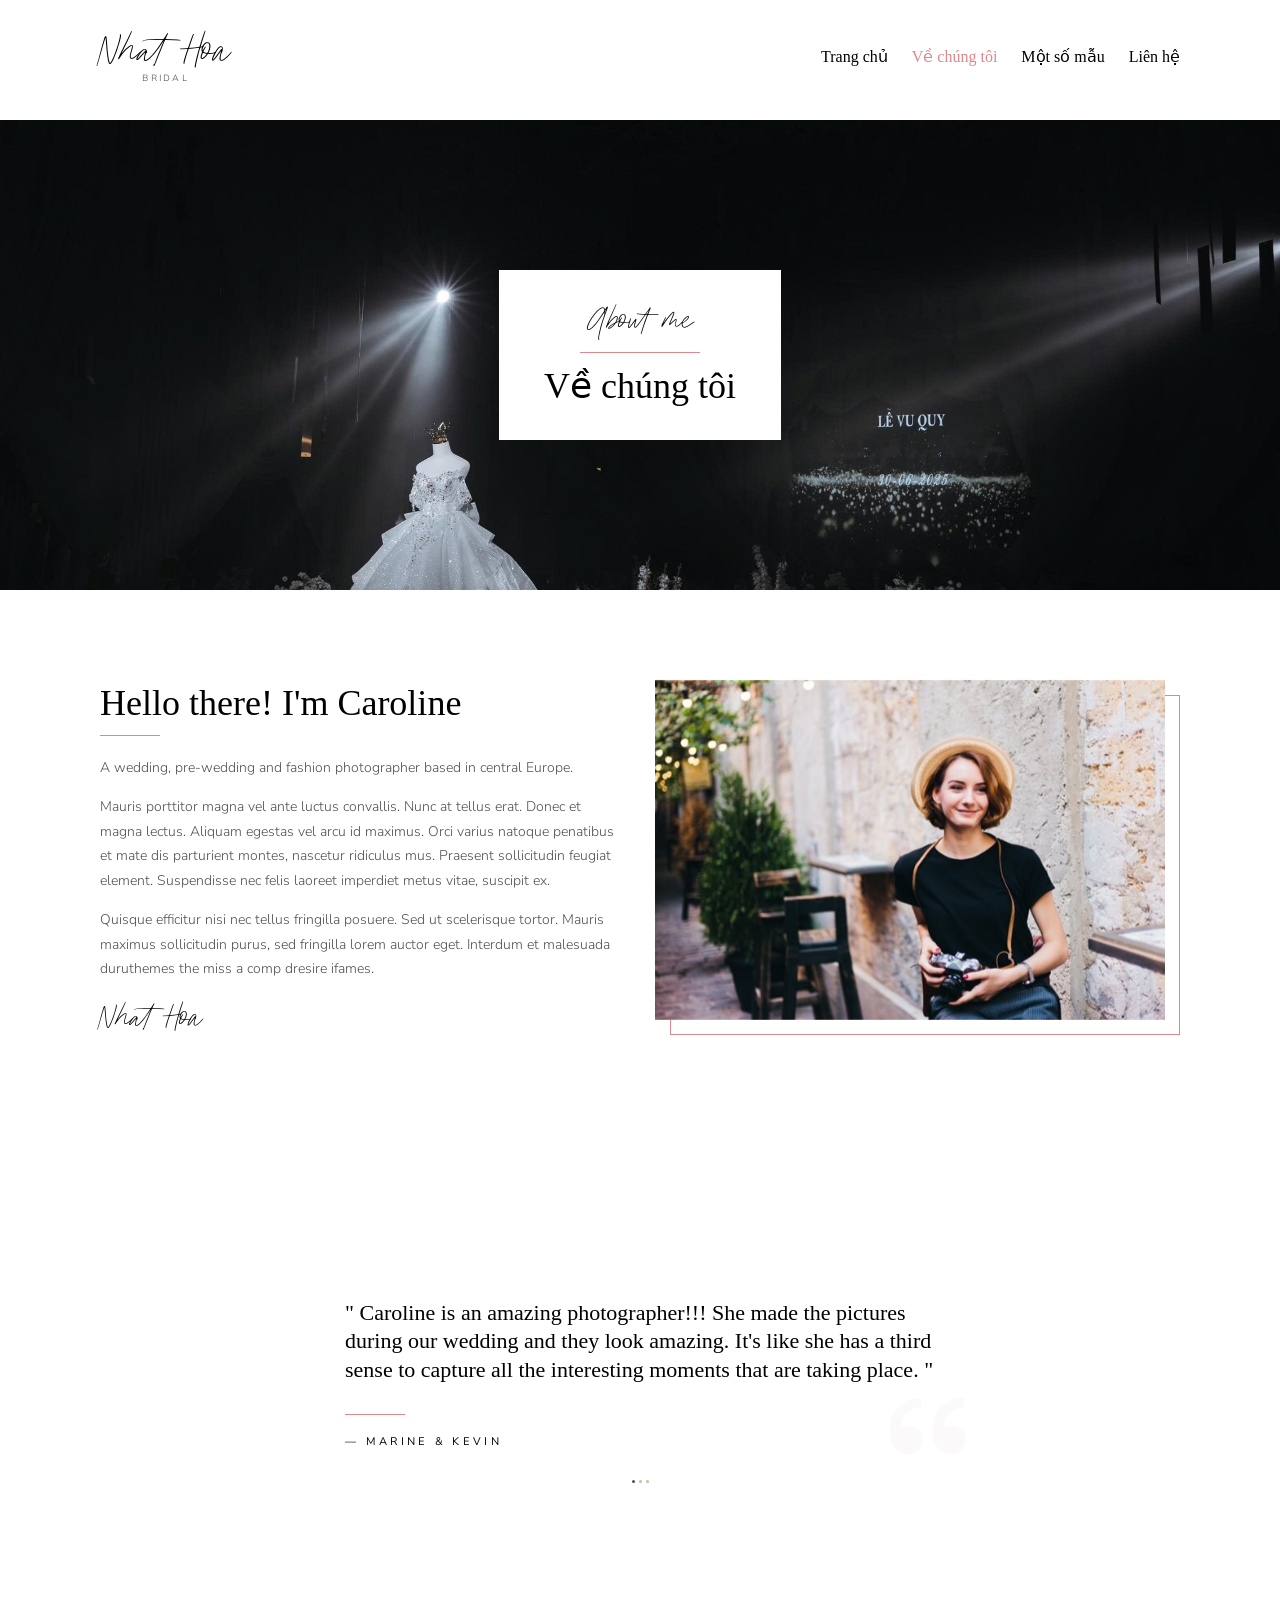
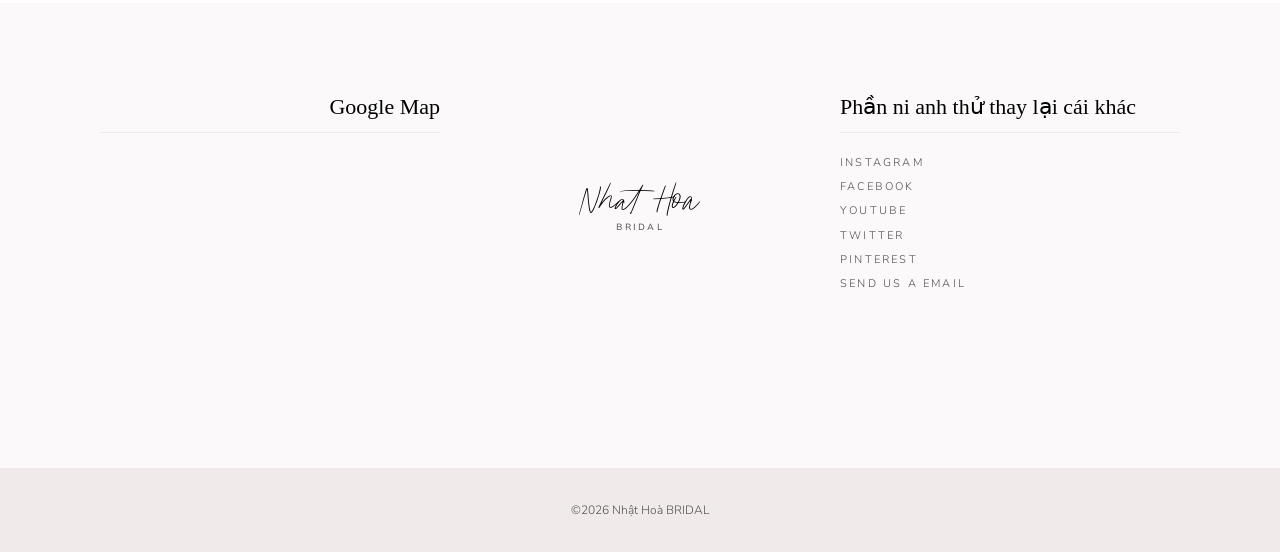
==== about.html @ 2c66691b "nltmdev" ====
<!DOCTYPE html>
<html lang="en">
<head>
    <meta charset="utf-8">
    <meta http-equiv="X-UA-Compatible" content="IE=edge">
    <meta name="viewport" content="width=device-width, initial-scale=1">
    <link rel="icon" type="image/png" href="images/favicon.png" />
    <title>Nhật Hoà BRIDAL</title>
    <link href="css/bootstrap.min.css" rel=stylesheet>
    <link href="css/animate.css" rel="stylesheet">
    <link href="css/themify-icons.css" rel="stylesheet">
    <link href="modules/slick/slick.css" rel="stylesheet">
    <link href="modules/slick/slick-theme.css" rel="stylesheet">
    <link href="modules/magnific-popup/magnific-popup.css" rel="stylesheet">
    <link href="modules/owl-carousel/owl.carousel.min.css" rel="stylesheet">
    <link href="modules/owl-carousel/owl.theme.default.min.css" rel="stylesheet">
    <link href="css/style.css" rel="stylesheet">
</head>
<body>
    <!-- Preloader -->
    <div id="karla-page-loading" class="karla-pageloading">
        <div class="karla-pageloading-inner">
            <h2>Nhat Hoa<span>Bridal</span></h2>
        </div>
    </div>
    <!-- Header -->
    <header>
        <div class="karla-header-navbar">
            <div class="container karla-navbar-container">
                <div class="karla-navigation-wrap bg-light karla-start-header start-style">
                    <div class="container">
                        <div class="row">
                            <div class="col-md-12">
                                <nav class="navbar navbar-expand-md navbar-light">
                                    <a class="navbar-brand" href="index.html">
                                        <h2>Nhat Hoa<span>Bridal</span></h2>
                                    </a>
                                    <button class="navbar-toggler" type="button" data-toggle="collapse" data-target="#navbarSupportedContent" aria-controls="navbarSupportedContent" aria-expanded="false" aria-label="Toggle navigation"> <span class="navbar-toggler-icon"></span> </button>
                                    <div class="collapse navbar-collapse" id="navbarSupportedContent">
                                        <ul class="navbar-nav ml-auto py-4 py-md-0">
                                            <li class="nav-item pl-4 pl-md-0 ml-0 ml-md-4"> <a class="nav-link" href="index.html">Trang chủ</a></li>
                                            <li class="nav-item pl-4 pl-md-0 ml-0 ml-md-4 active"> <a class="nav-link" href="about.html">Về chúng tôi</a></li>
                                            <li class="nav-item pl-4 pl-md-0 ml-0 ml-md-4"> <a class="nav-link" href="information.html">Một số mẫu</a></li>
                                            <li class="nav-item pl-4 pl-md-0 ml-0 ml-md-4"> <a class="nav-link" href="https://www.facebook.com/nhathoabridal/" target="_blank">Liên hệ</a> </li>
                                        </ul>
                                    </div>
                                </nav>
                            </div>
                        </div>
                    </div>
                </div>
            </div>
        </div>
    </header>
    <!-- Banner -->
    <div class="ready banner-padding bg-img" data-overlay-light="0" data-background="images/banner/1.jpg">
        <div class="container">
            <div class="row">
                <div class="col-md-12">
                    <div class="cat text-center animate-box fadeInUp animated" data-animate-effect="fadeInUp"> <span>About me</span>
                        <hr class="line line-hr-center">
                        <h1>Về chúng tôi</h1>
                    </div>
                </div>
            </div>
        </div>
    </div>
    <!-- About Me -->
    <div class="section-padding">
        <div class="container">
            <div class="row">
                <div class="col-md-6">
                    <h2>Hello there! I'm Caroline</h2>
                    <hr class="line line-hr-left">
                    <p>A wedding, pre-wedding and fashion photographer based in central Europe.</p>
                    <p>Mauris porttitor magna vel ante luctus convallis. Nunc at tellus erat. Donec et magna lectus. Aliquam egestas vel arcu id maximus. Orci varius natoque penatibus et mate dis parturient montes, nascetur ridiculus mus. Praesent sollicitudin feugiat element. Suspendisse nec felis laoreet imperdiet metus vitae, suscipit ex.</p>
                    <p>Quisque efficitur nisi nec tellus fringilla posuere. Sed ut scelerisque tortor. Mauris maximus sollicitudin purus, sed fringilla lorem auctor eget. Interdum et malesuada duruthemes the miss a comp dresire ifames.</p>
                    <p class="signature">Nhat Hoa</p>
                </div>
                <div class="col-md-6">
                    <div class="karla-about-img">
                        <div class="img"> <img src="images/about.jpg" alt=""> </div>
                    </div>
                </div>
            </div>
        </div>
    </div>

    <!-- Testiominals -->
    <div class="section-padding testimonials bg-img bg-fixed" data-overlay-light="1" data-background="images/banner/2.jpg">
        <div class="container">
            <div class="row">
                <div class="owl-carousel owl-theme col-md-8 offset-md-2 mb-30">
                    <div class="item-box"> <span class="quote">
                            <img src="images/quot.png" alt="">
                        </span>
                        <h3>" Caroline is an amazing photographer!!! She made the pictures during our wedding and they look amazing. It's like she has a third sense to capture all the interesting moments that are taking place. "</h3>
                        <hr class="line line-hr-left">
                        <div class="info">
                            <h6>— Marine & Kevin</h6>
                        </div>
                    </div>
                    <div class="item-box"> <span class="quote">
                            <img src="images/quot.png" alt="">
                        </span>
                        <h3>" Caroline is an amazing photographer!!! She made the pictures during our wedding and they look amazing. It's like she has a third sense to capture all the interesting moments that are taking place. "</h3>
                        <hr class="line line-hr-left">
                        <div class="info">
                            <h6>— Olivia & Enrico</h6>
                        </div>
                    </div>
                    <div class="item-box"> <span class="quote">
                            <img src="images/quot.png" alt="">
                        </span>
                        <h3>" Caroline is an amazing photographer!!! She made the pictures during our wedding and they look amazing. It's like she has a third sense to capture all the interesting moments that are taking place. "</h3>
                        <hr class="line line-hr-left">
                        <div class="info">
                            <h6>— Tammy & Matthew</h6>
                        </div>
                    </div>
                </div>
            </div>
        </div>
    </div>
    <!-- Footer -->
    <footer class="footer-section">
        <div class="footer-top">
            <div class="container">
                <div class="row">
                    <div class="col-md-4">
                        <div class="left-cont">
                            <h3>Google Map</h3>
                            <hr class="line mb-30">
                            <div class="embed-responsive embed-responsive-4by3">
                                <iframe class="embed-responsive-item" src="https://www.google.com/maps/embed?pb=!1m18!1m12!1m3!1d3637.2489007767426!2d107.58067527491256!3d16.44588268428953!2m3!1f0!2f0!3f0!3m2!1i1024!2i768!4f13.1!3m3!1m2!1s0x3141a100130881df%3A0x16b4aa85c2264772!2zTmjhuq10IEhvw6AgQlJJREFM!5e1!3m2!1svi!2s!4v1772758046291!5m2!1svi!2s" allowfullscreen="" loading="lazy" referrerpolicy="no-referrer-when-downgrade"></iframe>
                            </div>
                        </div>
                    </div>
                    
                    <div class="col-md-4 text-center">
                        <div class="center-cont">
                            <h2>Nhat Hoa <span>BRIDAL</span></h2>
                        </div>
                    </div>
                    
                    <div class="col-md-4">
                        <div class="right-cont">
                            <h3>Phần ni anh thử thay lại cái khác</h3>
                            <hr class="line mb-30">
                            <ul class="list-unstyled">
                                <li><a href="index.html#">Instagram</a></li>
                                <li><a href="index.html#">Facebook</a></li>
                                <li><a href="index.html#">YouTube</a></li>
                                <li><a href="index.html#">Twitter</a></li>
                                <li><a href="index.html#">Pinterest</a></li>
                                <li><a href="index.html#">Send us a email</a></li>
                            </ul>
                        </div>
                    </div>
                </div>
            </div>
        </div>
        <div class="footer-bottom">
            <div class="container">
                <div class="row">
                    <div class="col-md-12">
                        <p><small>&copy;2026 Nhật Hoà BRIDAL</small></p>
                    </div>
                </div>
            </div>
        </div>
    </footer>
    <!-- toTop -->
    <a href="#" class="totop">TOP</a>
    <!-- Js -->
    <script src="js/plugins/jquery-3.3.1.min.js"></script>
    <script src="js/plugins/bootstrap.min.js"></script>
    <script src="js/plugins/imagesloaded.pkgd.min.js"></script>
    <script src="js/plugins/jquery.isotope.v3.0.2.js"></script>
    <script src="js/plugins/modernizr-2.6.2.min.js"></script>
    <script src="js/plugins/jquery.waypoints.min.js"></script>
    <script src="modules/owl-carousel/owl.carousel.min.js"></script>
    <script src="modules/slick/slick.js"></script>
    <script src="modules/magnific-popup/jquery.magnific-popup.js"></script>
    <script src="modules/masonry/masonry.pkgd.min.js"></script>
    <script src="js/script.js"></script>
</body>
</html>
---- css/themify-icons.css ----
@font-face {
	font-family: 'themify';
	src:url('../fonts/themify.eot');
	src:url('../fonts/themifyd41d.eot?#iefix') format('embedded-opentype'),
		url('../fonts/themify.woff') format('woff'),
		url('../fonts/themify.ttf') format('truetype'),
		url('../fonts/themify.svg') format('svg');
	font-weight: normal;
	font-style: normal;
}

[class^="ti-"], [class*=" ti-"] {
	font-family: 'themify';
	speak: none;
	font-style: normal;
	font-weight: normal;
	font-variant: normal;
	text-transform: none;
	line-height: 1;

	/* Better Font Rendering =========== */
	-webkit-font-smoothing: antialiased;
	-moz-osx-font-smoothing: grayscale;
}

.ti-wand:before {
	content: "\e600";
}
.ti-volume:before {
	content: "\e601";
}
.ti-user:before {
	content: "\e602";
}
.ti-unlock:before {
	content: "\e603";
}
.ti-unlink:before {
	content: "\e604";
}
.ti-trash:before {
	content: "\e605";
}
.ti-thought:before {
	content: "\e606";
}
.ti-target:before {
	content: "\e607";
}
.ti-tag:before {
	content: "\e608";
}
.ti-tablet:before {
	content: "\e609";
}
.ti-star:before {
	content: "\e60a";
}
.ti-spray:before {
	content: "\e60b";
}
.ti-signal:before {
	content: "\e60c";
}
.ti-shopping-cart:before {
	content: "\e60d";
}
.ti-shopping-cart-full:before {
	content: "\e60e";
}
.ti-settings:before {
	content: "\e60f";
}
.ti-search:before {
	content: "\e610";
}
.ti-zoom-in:before {
	content: "\e611";
}
.ti-zoom-out:before {
	content: "\e612";
}
.ti-cut:before {
	content: "\e613";
}
.ti-ruler:before {
	content: "\e614";
}
.ti-ruler-pencil:before {
	content: "\e615";
}
.ti-ruler-alt:before {
	content: "\e616";
}
.ti-bookmark:before {
	content: "\e617";
}
.ti-bookmark-alt:before {
	content: "\e618";
}
.ti-reload:before {
	content: "\e619";
}
.ti-plus:before {
	content: "\e61a";
}
.ti-pin:before {
	content: "\e61b";
}
.ti-pencil:before {
	content: "\e61c";
}
.ti-pencil-alt:before {
	content: "\e61d";
}
.ti-paint-roller:before {
	content: "\e61e";
}
.ti-paint-bucket:before {
	content: "\e61f";
}
.ti-na:before {
	content: "\e620";
}
.ti-mobile:before {
	content: "\e621";
}
.ti-minus:before {
	content: "\e622";
}
.ti-medall:before {
	content: "\e623";
}
.ti-medall-alt:before {
	content: "\e624";
}
.ti-marker:before {
	content: "\e625";
}
.ti-marker-alt:before {
	content: "\e626";
}
.ti-arrow-up:before {
	content: "\e627";
}
.ti-arrow-right:before {
	content: "\e628";
}
.ti-arrow-left:before {
	content: "\e629";
}
.ti-arrow-down:before {
	content: "\e62a";
}
.ti-lock:before {
	content: "\e62b";
}
.ti-location-arrow:before {
	content: "\e62c";
}
.ti-link:before {
	content: "\e62d";
}
.ti-layout:before {
	content: "\e62e";
}
.ti-layers:before {
	content: "\e62f";
}
.ti-layers-alt:before {
	content: "\e630";
}
.ti-key:before {
	content: "\e631";
}
.ti-import:before {
	content: "\e632";
}
.ti-image:before {
	content: "\e633";
}
.ti-heart:before {
	content: "\e634";
}
.ti-heart-broken:before {
	content: "\e635";
}
.ti-hand-stop:before {
	content: "\e636";
}
.ti-hand-open:before {
	content: "\e637";
}
.ti-hand-drag:before {
	content: "\e638";
}
.ti-folder:before {
	content: "\e639";
}
.ti-flag:before {
	content: "\e63a";
}
.ti-flag-alt:before {
	content: "\e63b";
}
.ti-flag-alt-2:before {
	content: "\e63c";
}
.ti-eye:before {
	content: "\e63d";
}
.ti-export:before {
	content: "\e63e";
}
.ti-exchange-vertical:before {
	content: "\e63f";
}
.ti-desktop:before {
	content: "\e640";
}
.ti-cup:before {
	content: "\e641";
}
.ti-crown:before {
	content: "\e642";
}
.ti-comments:before {
	content: "\e643";
}
.ti-comment:before {
	content: "\e644";
}
.ti-comment-alt:before {
	content: "\e645";
}
.ti-close:before {
	content: "\e646";
}
.ti-clip:before {
	content: "\e647";
}
.ti-angle-up:before {
	content: "\e648";
}
.ti-angle-right:before {
	content: "\e649";
}
.ti-angle-left:before {
	content: "\e64a";
}
.ti-angle-down:before {
	content: "\e64b";
}
.ti-check:before {
	content: "\e64c";
}
.ti-check-box:before {
	content: "\e64d";
}
.ti-camera:before {
	content: "\e64e";
}
.ti-announcement:before {
	content: "\e64f";
}
.ti-brush:before {
	content: "\e650";
}
.ti-briefcase:before {
	content: "\e651";
}
.ti-bolt:before {
	content: "\e652";
}
.ti-bolt-alt:before {
	content: "\e653";
}
.ti-blackboard:before {
	content: "\e654";
}
.ti-bag:before {
	content: "\e655";
}
.ti-move:before {
	content: "\e656";
}
.ti-arrows-vertical:before {
	content: "\e657";
}
.ti-arrows-horizontal:before {
	content: "\e658";
}
.ti-fullscreen:before {
	content: "\e659";
}
.ti-arrow-top-right:before {
	content: "\e65a";
}
.ti-arrow-top-left:before {
	content: "\e65b";
}
.ti-arrow-circle-up:before {
	content: "\e65c";
}
.ti-arrow-circle-right:before {
	content: "\e65d";
}
.ti-arrow-circle-left:before {
	content: "\e65e";
}
.ti-arrow-circle-down:before {
	content: "\e65f";
}
.ti-angle-double-up:before {
	content: "\e660";
}
.ti-angle-double-right:before {
	content: "\e661";
}
.ti-angle-double-left:before {
	content: "\e662";
}
.ti-angle-double-down:before {
	content: "\e663";
}
.ti-zip:before {
	content: "\e664";
}
.ti-world:before {
	content: "\e665";
}
.ti-wheelchair:before {
	content: "\e666";
}
.ti-view-list:before {
	content: "\e667";
}
.ti-view-list-alt:before {
	content: "\e668";
}
.ti-view-grid:before {
	content: "\e669";
}
.ti-uppercase:before {
	content: "\e66a";
}
.ti-upload:before {
	content: "\e66b";
}
.ti-underline:before {
	content: "\e66c";
}
.ti-truck:before {
	content: "\e66d";
}
.ti-timer:before {
	content: "\e66e";
}
.ti-ticket:before {
	content: "\e66f";
}
.ti-thumb-up:before {
	content: "\e670";
}
.ti-thumb-down:before {
	content: "\e671";
}
.ti-text:before {
	content: "\e672";
}
.ti-stats-up:before {
	content: "\e673";
}
.ti-stats-down:before {
	content: "\e674";
}
.ti-split-v:before {
	content: "\e675";
}
.ti-split-h:before {
	content: "\e676";
}
.ti-smallcap:before {
	content: "\e677";
}
.ti-shine:before {
	content: "\e678";
}
.ti-shift-right:before {
	content: "\e679";
}
.ti-shift-left:before {
	content: "\e67a";
}
.ti-shield:before {
	content: "\e67b";
}
.ti-notepad:before {
	content: "\e67c";
}
.ti-server:before {
	content: "\e67d";
}
.ti-quote-right:before {
	content: "\e67e";
}
.ti-quote-left:before {
	content: "\e67f";
}
.ti-pulse:before {
	content: "\e680";
}
.ti-printer:before {
	content: "\e681";
}
.ti-power-off:before {
	content: "\e682";
}
.ti-plug:before {
	content: "\e683";
}
.ti-pie-chart:before {
	content: "\e684";
}
.ti-paragraph:before {
	content: "\e685";
}
.ti-panel:before {
	content: "\e686";
}
.ti-package:before {
	content: "\e687";
}
.ti-music:before {
	content: "\e688";
}
.ti-music-alt:before {
	content: "\e689";
}
.ti-mouse:before {
	content: "\e68a";
}
.ti-mouse-alt:before {
	content: "\e68b";
}
.ti-money:before {
	content: "\e68c";
}
.ti-microphone:before {
	content: "\e68d";
}
.ti-menu:before {
	content: "\e68e";
}
.ti-menu-alt:before {
	content: "\e68f";
}
.ti-map:before {
	content: "\e690";
}
.ti-map-alt:before {
	content: "\e691";
}
.ti-loop:before {
	content: "\e692";
}
.ti-location-pin:before {
	content: "\e693";
}
.ti-list:before {
	content: "\e694";
}
.ti-light-bulb:before {
	content: "\e695";
}
.ti-Italic:before {
	content: "\e696";
}
.ti-info:before {
	content: "\e697";
}
.ti-infinite:before {
	content: "\e698";
}
.ti-id-badge:before {
	content: "\e699";
}
.ti-hummer:before {
	content: "\e69a";
}
.ti-home:before {
	content: "\e69b";
}
.ti-help:before {
	content: "\e69c";
}
.ti-headphone:before {
	content: "\e69d";
}
.ti-harddrives:before {
	content: "\e69e";
}
.ti-harddrive:before {
	content: "\e69f";
}
.ti-gift:before {
	content: "\e6a0";
}
.ti-game:before {
	content: "\e6a1";
}
.ti-filter:before {
	content: "\e6a2";
}
.ti-files:before {
	content: "\e6a3";
}
.ti-file:before {
	content: "\e6a4";
}
.ti-eraser:before {
	content: "\e6a5";
}
.ti-envelope:before {
	content: "\e6a6";
}
.ti-download:before {
	content: "\e6a7";
}
.ti-direction:before {
	content: "\e6a8";
}
.ti-direction-alt:before {
	content: "\e6a9";
}
.ti-dashboard:before {
	content: "\e6aa";
}
.ti-control-stop:before {
	content: "\e6ab";
}
.ti-control-shuffle:before {
	content: "\e6ac";
}
.ti-control-play:before {
	content: "\e6ad";
}
.ti-control-pause:before {
	content: "\e6ae";
}
.ti-control-forward:before {
	content: "\e6af";
}
.ti-control-backward:before {
	content: "\e6b0";
}
.ti-cloud:before {
	content: "\e6b1";
}
.ti-cloud-up:before {
	content: "\e6b2";
}
.ti-cloud-down:before {
	content: "\e6b3";
}
.ti-clipboard:before {
	content: "\e6b4";
}
.ti-car:before {
	content: "\e6b5";
}
.ti-calendar:before {
	content: "\e6b6";
}
.ti-book:before {
	content: "\e6b7";
}
.ti-bell:before {
	content: "\e6b8";
}
.ti-basketball:before {
	content: "\e6b9";
}
.ti-bar-chart:before {
	content: "\e6ba";
}
.ti-bar-chart-alt:before {
	content: "\e6bb";
}
.ti-back-right:before {
	content: "\e6bc";
}
.ti-back-left:before {
	content: "\e6bd";
}
.ti-arrows-corner:before {
	content: "\e6be";
}
.ti-archive:before {
	content: "\e6bf";
}
.ti-anchor:before {
	content: "\e6c0";
}
.ti-align-right:before {
	content: "\e6c1";
}
.ti-align-left:before {
	content: "\e6c2";
}
.ti-align-justify:before {
	content: "\e6c3";
}
.ti-align-center:before {
	content: "\e6c4";
}
.ti-alert:before {
	content: "\e6c5";
}
.ti-alarm-clock:before {
	content: "\e6c6";
}
.ti-agenda:before {
	content: "\e6c7";
}
.ti-write:before {
	content: "\e6c8";
}
.ti-window:before {
	content: "\e6c9";
}
.ti-widgetized:before {
	content: "\e6ca";
}
.ti-widget:before {
	content: "\e6cb";
}
.ti-widget-alt:before {
	content: "\e6cc";
}
.ti-wallet:before {
	content: "\e6cd";
}
.ti-video-clapper:before {
	content: "\e6ce";
}
.ti-video-camera:before {
	content: "\e6cf";
}
.ti-vector:before {
	content: "\e6d0";
}
.ti-themify-logo:before {
	content: "\e6d1";
}
.ti-themify-favicon:before {
	content: "\e6d2";
}
.ti-themify-favicon-alt:before {
	content: "\e6d3";
}
.ti-support:before {
	content: "\e6d4";
}
.ti-stamp:before {
	content: "\e6d5";
}
.ti-split-v-alt:before {
	content: "\e6d6";
}
.ti-slice:before {
	content: "\e6d7";
}
.ti-shortcode:before {
	content: "\e6d8";
}
.ti-shift-right-alt:before {
	content: "\e6d9";
}
.ti-shift-left-alt:before {
	content: "\e6da";
}
.ti-ruler-alt-2:before {
	content: "\e6db";
}
.ti-receipt:before {
	content: "\e6dc";
}
.ti-pin2:before {
	content: "\e6dd";
}
.ti-pin-alt:before {
	content: "\e6de";
}
.ti-pencil-alt2:before {
	content: "\e6df";
}
.ti-palette:before {
	content: "\e6e0";
}
.ti-more:before {
	content: "\e6e1";
}
.ti-more-alt:before {
	content: "\e6e2";
}
.ti-microphone-alt:before {
	content: "\e6e3";
}
.ti-magnet:before {
	content: "\e6e4";
}
.ti-line-double:before {
	content: "\e6e5";
}
.ti-line-dotted:before {
	content: "\e6e6";
}
.ti-line-dashed:before {
	content: "\e6e7";
}
.ti-layout-width-full:before {
	content: "\e6e8";
}
.ti-layout-width-default:before {
	content: "\e6e9";
}
.ti-layout-width-default-alt:before {
	content: "\e6ea";
}
.ti-layout-tab:before {
	content: "\e6eb";
}
.ti-layout-tab-window:before {
	content: "\e6ec";
}
.ti-layout-tab-v:before {
	content: "\e6ed";
}
.ti-layout-tab-min:before {
	content: "\e6ee";
}
.ti-layout-slider:before {
	content: "\e6ef";
}
.ti-layout-slider-alt:before {
	content: "\e6f0";
}
.ti-layout-sidebar-right:before {
	content: "\e6f1";
}
.ti-layout-sidebar-none:before {
	content: "\e6f2";
}
.ti-layout-sidebar-left:before {
	content: "\e6f3";
}
.ti-layout-placeholder:before {
	content: "\e6f4";
}
.ti-layout-menu:before {
	content: "\e6f5";
}
.ti-layout-menu-v:before {
	content: "\e6f6";
}
.ti-layout-menu-separated:before {
	content: "\e6f7";
}
.ti-layout-menu-full:before {
	content: "\e6f8";
}
.ti-layout-media-right-alt:before {
	content: "\e6f9";
}
.ti-layout-media-right:before {
	content: "\e6fa";
}
.ti-layout-media-overlay:before {
	content: "\e6fb";
}
.ti-layout-media-overlay-alt:before {
	content: "\e6fc";
}
.ti-layout-media-overlay-alt-2:before {
	content: "\e6fd";
}
.ti-layout-media-left-alt:before {
	content: "\e6fe";
}
.ti-layout-media-left:before {
	content: "\e6ff";
}
.ti-layout-media-center-alt:before {
	content: "\e700";
}
.ti-layout-media-center:before {
	content: "\e701";
}
.ti-layout-list-thumb:before {
	content: "\e702";
}
.ti-layout-list-thumb-alt:before {
	content: "\e703";
}
.ti-layout-list-post:before {
	content: "\e704";
}
.ti-layout-list-large-image:before {
	content: "\e705";
}
.ti-layout-line-solid:before {
	content: "\e706";
}
.ti-layout-grid4:before {
	content: "\e707";
}
.ti-layout-grid3:before {
	content: "\e708";
}
.ti-layout-grid2:before {
	content: "\e709";
}
.ti-layout-grid2-thumb:before {
	content: "\e70a";
}
.ti-layout-cta-right:before {
	content: "\e70b";
}
.ti-layout-cta-left:before {
	content: "\e70c";
}
.ti-layout-cta-center:before {
	content: "\e70d";
}
.ti-layout-cta-btn-right:before {
	content: "\e70e";
}
.ti-layout-cta-btn-left:before {
	content: "\e70f";
}
.ti-layout-column4:before {
	content: "\e710";
}
.ti-layout-column3:before {
	content: "\e711";
}
.ti-layout-column2:before {
	content: "\e712";
}
.ti-layout-accordion-separated:before {
	content: "\e713";
}
.ti-layout-accordion-merged:before {
	content: "\e714";
}
.ti-layout-accordion-list:before {
	content: "\e715";
}
.ti-ink-pen:before {
	content: "\e716";
}
.ti-info-alt:before {
	content: "\e717";
}
.ti-help-alt:before {
	content: "\e718";
}
.ti-headphone-alt:before {
	content: "\e719";
}
.ti-hand-point-up:before {
	content: "\e71a";
}
.ti-hand-point-right:before {
	content: "\e71b";
}
.ti-hand-point-left:before {
	content: "\e71c";
}
.ti-hand-point-down:before {
	content: "\e71d";
}
.ti-gallery:before {
	content: "\e71e";
}
.ti-face-smile:before {
	content: "\e71f";
}
.ti-face-sad:before {
	content: "\e720";
}
.ti-credit-card:before {
	content: "\e721";
}
.ti-control-skip-forward:before {
	content: "\e722";
}
.ti-control-skip-backward:before {
	content: "\e723";
}
.ti-control-record:before {
	content: "\e724";
}
.ti-control-eject:before {
	content: "\e725";
}
.ti-comments-smiley:before {
	content: "\e726";
}
.ti-brush-alt:before {
	content: "\e727";
}
.ti-youtube:before {
	content: "\e728";
}
.ti-vimeo:before {
	content: "\e729";
}
.ti-twitter:before {
	content: "\e72a";
}
.ti-time:before {
	content: "\e72b";
}
.ti-tumblr:before {
	content: "\e72c";
}
.ti-skype:before {
	content: "\e72d";
}
.ti-share:before {
	content: "\e72e";
}
.ti-share-alt:before {
	content: "\e72f";
}
.ti-rocket:before {
	content: "\e730";
}
.ti-pinterest:before {
	content: "\e731";
}
.ti-new-window:before {
	content: "\e732";
}
.ti-microsoft:before {
	content: "\e733";
}
.ti-list-ol:before {
	content: "\e734";
}
.ti-linkedin:before {
	content: "\e735";
}
.ti-layout-sidebar-2:before {
	content: "\e736";
}
.ti-layout-grid4-alt:before {
	content: "\e737";
}
.ti-layout-grid3-alt:before {
	content: "\e738";
}
.ti-layout-grid2-alt:before {
	content: "\e739";
}
.ti-layout-column4-alt:before {
	content: "\e73a";
}
.ti-layout-column3-alt:before {
	content: "\e73b";
}
.ti-layout-column2-alt:before {
	content: "\e73c";
}
.ti-instagram:before {
	content: "\e73d";
}
.ti-google:before {
	content: "\e73e";
}
.ti-github:before {
	content: "\e73f";
}
.ti-flickr:before {
	content: "\e740";
}
.ti-facebook:before {
	content: "\e741";
}
.ti-dropbox:before {
	content: "\e742";
}
.ti-dribbble:before {
	content: "\e743";
}
.ti-apple:before {
	content: "\e744";
}
.ti-android:before {
	content: "\e745";
}
.ti-save:before {
	content: "\e746";
}
.ti-save-alt:before {
	content: "\e747";
}
.ti-yahoo:before {
	content: "\e748";
}
.ti-wordpress:before {
	content: "\e749";
}
.ti-vimeo-alt:before {
	content: "\e74a";
}
.ti-twitter-alt:before {
	content: "\e74b";
}
.ti-tumblr-alt:before {
	content: "\e74c";
}
.ti-trello:before {
	content: "\e74d";
}
.ti-stack-overflow:before {
	content: "\e74e";
}
.ti-soundcloud:before {
	content: "\e74f";
}
.ti-sharethis:before {
	content: "\e750";
}
.ti-sharethis-alt:before {
	content: "\e751";
}
.ti-reddit:before {
	content: "\e752";
}
.ti-pinterest-alt:before {
	content: "\e753";
}
.ti-microsoft-alt:before {
	content: "\e754";
}
.ti-linux:before {
	content: "\e755";
}
.ti-jsfiddle:before {
	content: "\e756";
}
.ti-joomla:before {
	content: "\e757";
}
.ti-html5:before {
	content: "\e758";
}
.ti-flickr-alt:before {
	content: "\e759";
}
.ti-email:before {
	content: "\e75a";
}
.ti-drupal:before {
	content: "\e75b";
}
.ti-dropbox-alt:before {
	content: "\e75c";
}
.ti-css3:before {
	content: "\e75d";
}
.ti-rss:before {
	content: "\e75e";
}
.ti-rss-alt:before {
	content: "\e75f";
}
---- css/style.css ----
/*------------------------------------------------------------------
[Table of contents]
01. Fonts settings
02. Default style
03. Preloader style
04. Banner & Section style
05. Line style
06. Owl Carousel custom style
07. Navigation style
08. Homepage slider style
09. About style
10. Clients style
11. Testimonials style
12. Travel Dates style
13. Gallery style
14. Recent Weddings style
15. Prices style
16. FAQs Style
17. Contact styles
18. toTop button
19. Footer styles
20. Blog & Post styles
21. Button style
22. Overlay Effect Bg image  
23. Media Query
-------------------------------------------------------------------*/

/* ======= Fonts settings ======= */
@import url('https://fonts.googleapis.com/css2?family=Nunito+Sans:ital,wght@0,300;0,400;0,600;0,700;1,300;1,400;1,600;1,700&amp;family=Old+Standard+TT:ital,wght@0,400;0,700;1,400&amp;display=swap');
@font-face{font-family:Paris Script;src:url('../fonts/parisscript-regular.woff');}

/* ======= Default style ======= */
body {
    color: #505050;
    line-height: 1.75;
    font-size: 14px;
    font-family: 'Nunito Sans', sans-serif;
    font-weight: 300;
}
/*** typography ***/
/* headings */
h1 {
    font-size: 40px;
    line-height: 1.3em;
    font-weight: 400;
    font-family: 'Old Standard TT', serif;
    color: #000;
}
h2,
h3,
h4,
h5,
h6 {
    line-height: 1.3;
    font-weight: 400;
    font-family: 'Old Standard TT', serif;
    color: #000;
}
/* paragraph */
p {
    margin: 0 0 15px;
    color: #505050;
    line-height: 1.75;
    
    font-size: 14px;
    font-family: 'Nunito Sans', sans-serif;
    font-weight: 300;
}
i {
    font-family: 'Old Standard TT', serif;
    font-style: italic;
    font-size: 15px;
    color: #000;
}
b,
strong {
    font-family: 'Old Standard TT', serif;
    font-weight: 400;
    color: #000;
}
a {
    color: #000;
}
a:hover {
    text-decoration: none;
    color: #000;
}
a:link {
    text-decoration: none;
}
a:focus {
    outline: none;
}
img {
    width: 100%;
    height: auto;
}
img {
    -webkit-transition: all 0.5s;
    -o-transition: all 0.5s;
    transition: all 0.5s;
    color: #000;
}
.small, small {
    font-size: 75%;
    font-weight: 400;
}
.container {
    padding-right: 30px;
    padding-left: 30px;
}
/* important */
.js .animate-box {
    opacity: 0;
}
.o-hidden {
    overflow: hidden;
}
.pos-re {
    position: relative;
}
.full-width {
    width: 100% !important;
}
.bg-img {
    background-size: cover;
    background-repeat: no-repeat;
}
.bg-fixed {
    background-attachment: fixed;
}
.v-middle {
    position: absolute;
    width: 100%;
    top: 50%;
    left: 0;
    -webkit-transform: translate(0%, -50%);
    transform: translate(0%, -50%);
}
.valign {
    display: -webkit-box;
    display: -ms-flexbox;
    display: flex;
    -webkit-box-align: center;
    -ms-flex-align: center;
    align-items: center;
}
.bg-gray {
   background: rgba(251,249,249,1);
}
.bg-white {
    background: #FFF;
}
/* margin padding */

.mt-15 {
    margin-top: 15px;
}

.mt-30 {
    margin-top: 30px;
}
.mt-60 {
    margin-top: 60px;
}
.mt-100 {
    margin-top: 100px;
}
.mb-30 {
    margin-bottom: 30px;
}
.mb-60 {
    margin-bottom: 60px;
}
.mb-90 {
    margin-bottom: 90px;
}
.mb-100 {
    margin-bottom: 100px;
}
.pt-120 {
    padding-top: 120px;
}
/* lists */
ul {
    list-style-type: none;
}
/* text field */
button,
input,
optgroup,
select,
textarea {
   font-family: 'Nunito Sans', sans-serif;
}
input[type="password"]:focus,
input[type="email"]:focus,
input[type="text"]:focus,
input[type="file"]:focus,
input[type="radio"]:focus,
input[type="checkbox"]:focus,
textarea:focus {
    outline: none;
}
input[type="password"],
input[type="email"],
input[type="text"],
input[type="file"],
textarea {
    max-width: 100%;
    margin-bottom: 12px;
    padding: 12px 8px 8px;
    height: auto;
    background-color: transparent;
    -webkit-box-shadow: none;
    box-shadow: none;
    border-width: 0 0 1px;
    border-style: solid;
    display: block;
    width: 100%;
    color: #505050;
    background-image: none;
    border-bottom: 1px solid #ececec;
    border-color: ease-in-out .15s, box-shadow ease-in-out .15s;
    line-height: 1.75;
    font-size: 14px;
    font-family: 'Nunito Sans', sans-serif;
    font-weight: 300;
}
input:focus,
textarea:focus {
    border-bottom-width: 1px;
    border-color: #dd888d;
}
input[type="submit"],
input[type="reset"],
input[type="button"],
button {
    text-shadow: none;
    padding: 10px 20px;
    -webkit-box-shadow: none;
    box-shadow: none;
    line-height: 1.75em;
    font-weight: 400;
    font-family: 'Nunito Sans', sans-serif;
    border-style: solid;
    color: #fff;
    border-width: 0;
    -webkit-transition: background-color .15s ease-out;
    transition: background-color .15s ease-out;
    background-color: #000;
    margin: 3px 0;
}
input[type="submit"]:hover,
input[type="reset"]:hover,
input[type="button"]:hover,
button:hover {
    background-color: #000;
}
select {
    padding: 10px;
    border-radius: 5px;
}
th,
tr,
td {
    padding: 10px 0;
}

input[type="radio"],
input[type="checkbox"] {
    display: inline;
}


/* for contact form */
.alert-success {
    background: transparent;
    color: #505050;
    border: 1px solid #dd888d;
    border-radius: 0px;
}
/* placeholder */
::-webkit-input-placeholder {
    color: #505050;
    line-height: 1.75;
    font-size: 14px;
    font-family: 'Nunito Sans', sans-serif;
    font-weight: 300;
}
:-moz-placeholder {
    color: #505050;
}
::-moz-placeholder {
    color: #505050;
    opacity: 1;
}
:-ms-input-placeholder {
    color: #505050;
}



/* ======= Preloader ======= */
.karla-pageloading {
    color: #ffffff;
    position: fixed;
    width: 100%;
    height: 100%;
    top: 0;
    left: 0;
    z-index: 999999;
    display: -webkit-box;
    display: -webkit-flex;
    display: -ms-flexbox;
    display: flex;
    -webkit-box-align: center;
    -webkit-align-items: center;
    -ms-flex-align: center;
    align-items: center;
    -webkit-box-pack: center;
    -webkit-justify-content: center;
    -ms-flex-pack: center;
    justify-content: center;
    -webkit-user-select: none;
    -moz-user-select: none;
    -ms-user-select: none;
    user-select: none;
    background-color: #fff;
}
@-webkit-keyframes preloader-breath-img {
    from {
        opacity: .7;
    }

    to {
        opacity: 1;
    }
}
@keyframes preloader-breath-img {
    from {
        opacity: .7;
    }

    to {
        opacity: 1;
    }
}
.karla-pageloading .karla-pageloading-inner {
    -webkit-animation-name: preloader-breath-img;
    animation-name: preloader-breath-img;
    -webkit-animation-duration: 1800ms;
    animation-duration: 1800ms;
    -webkit-animation-delay: 200ms;
    animation-delay: 200ms;
    -webkit-animation-timing-function: cubic-bezier(0.73, 0.005, 0.42, 1.005);
    animation-timing-function: cubic-bezier(0.73, 0.005, 0.42, 1.005);
    -webkit-animation-iteration-count: infinite;
    animation-iteration-count: infinite;
    -webkit-animation-direction: alternate;
    animation-direction: alternate;
}
.karla-pageloading img {
    height: 60px;
    width: auto;
    display: block;
    -webkit-transition: all 0.3s ease-out;
    transition: all 0.3s ease-out;
}
.karla-pageloading h2 {
    font-family: 'Paris Script';
    font-weight: 400;
    font-style: normal;
    font-size: 24px;
    color: #000;
    line-height: 1.4;
    margin-bottom: 0;
}
.karla-pageloading span {
    display: block;
    color: #505050;
    text-transform: uppercase;
    letter-spacing: 0.25em;
    font-size: 8px;
    font-family: 'Nunito Sans', sans-serif;
    font-weight: 300;
    font-style: normal;
    text-align: center;
}


/* ======= Banner & Section ======= */
.banner-padding {
    margin-top: 120px;
    padding: 150px 0;
    background-position: center center;
}
.banner-full-padding {
    padding: 90px 0 60px 0;
    height: 120vh;
    background-position: center center;
}
.banner-full-padding h6 {
    color: #000;
    font-size: 24px;
    text-align: center;
    font-family: 'Old Standard TT', serif;
    font-weight: 400;
    line-height: 1em;
}
.banner-padding .cat {
    background: #fff;
    color: #dd888d;
    padding: 30px 45px;
    width: fit-content;
    margin: 0 auto;
}
.banner-padding h1 {
    font-size: 36px;
    line-height: 1.3em;
    font-weight: 400;
    font-family: 'Old Standard TT', serif;
    color: #000;
    margin-bottom: 0;
}
.banner-padding span {
    font-family: 'Paris Script';
    font-weight: 400;
    font-style: normal;
    font-size: 24px;
    color: #000;
    margin-bottom: 0;
}
.section-padding {
    position: relative;
    padding: 90px 0;
}
.section-padding h1 {
    color: #dd888d;
    letter-spacing: 0.1em;
    font-size: 45px;
    text-align: left;
    font-family: 'Old Standard TT';
    font-weight: 400;
    text-transform: uppercase;
}
.section-padding h2 {
    color: #000;
    text-transform: none;
    font-size: 36px;
    font-family: 'Old Standard TT', serif;
    font-weight: 400;
}
.section-padding h5 {
    color: #000;
    text-transform: none;
    font-size: 20px;
    font-family: 'Old Standard TT', serif;
    font-weight: 400;
}
.section-padding span {
    color: #dd888d;
    font-size: 10px;
    font-family: 'Nunito Sans', sans-serif;
    font-weight: 300;
    font-style: normal;
    text-transform: uppercase;
    letter-spacing: 0.5em;
}
/* line css */
.line-one {
    -webkit-box-flex: 1;
    flex: 1 0;
    height: 1px;
    background-color: #dd888d;
    display: -webkit-box;
    display: flex;
    margin-top: 13px;
}
@media (max-width: 768px) {
    .line-one { display: none; }
}


/* ======= Line style ======= */
hr {
    margin-top: 10px;
    margin-bottom: 10px;
}
.line-hr-center {
    width: 120px;
    border-top: 1px solid #dd888d;
}
.line-hr-primary {
    width: 100%;
    border-top: 1px solid #dd888d;
}
.line-hr-left {
    width: 60px;
    border-top: 1px solid #dd888d;
    margin: 0 0 20px 0;
}
.line-hr-right {
    width: 60px;
    border-top: 1px solid #dd888d;
    margin: 0 0 20px 0;
}
.line-vr-section {
    position: relative;
    margin: -25px auto;
    border: 0;
    border-left: 1px solid;
    border-color: #dd888d;
    width: 1px;
    height: 50px;
    z-index: 10;
}


/* ===== Owl Carousel custom style ===== */
.owl-theme .owl-nav.disabled + .owl-dots {
    margin-top: -40px;
    line-height: .7;
    position: relative;
}
.owl-theme .owl-dots .owl-dot span {
    width: 3px;
    height: 3px;
    margin: 0 2px;
    border-radius: 50%;
    background: rgba(162, 120, 58, 0.5);
}
.owl-theme .owl-dots .owl-dot.active span,
.owl-theme .owl-dots .owl-dot:hover span {
    background: #505050;
}
.owl-theme .owl-nav [class*=owl-] {
    background-color: #dd888d;
    width: 30px;
    height: 30px;
    line-height: 25px;
    border-radius: 50%;
}
.owl-theme .owl-nav [class*=owl-] {
    color: #FFF;
    font-size: 12px;
    margin: 5px;
    padding: 4px 7px;
    background: #dd888d;
    display: inline-block;
    cursor: pointer;
    border-radius: 3px;
}
.owl-theme .owl-nav [class*=owl-] {
    background-color: transparent;
    border: 1px solid rgba(255, 255, 255, 0.6);
    width: 30px;
    height: 30px;
    line-height: 25px;
    border-radius: 50%;
    color: rgba(255, 255, 255, 0.6);
}
.owl-theme .owl-nav [class*=owl-]:hover {
    background-color: transparent;
    border: 1px solid #dd888d;
    color: #dd888d;
}


/* ======= Navigation style ======= */
.karla-header-navbar {
    padding: 0;
}
.karla-start-header {
    opacity: 1;
    transform: translateY(0);
    padding: 25px 0;
}
.karla-start-header.scroll-on {
    padding: 15px 0;
    -webkit-transition: height .2s ease-out;
    transition: height .2s ease-out;
    box-shadow: 0 0 50px 0 rgba(0, 0, 0, 0.1);
}
.karla-start-header.scroll-on .navbar-brand img {
    height: 40px;
    -webkit-transition: all 0.3s ease-out;
    transition: all 0.3s ease-out;
}
.karla-start-header.scroll-on .navbar-brand h2 {
    font-family: 'Paris Script';
    font-weight: 400;
    font-style: normal;
    font-size: 24px;
    color: #000;
    line-height: 1.4;
    margin-bottom: 0;
}
.karla-start-header.scroll-on .navbar-brand span {
    display: block;
    color: #505050;
    text-transform: uppercase;
    letter-spacing: 0.25em;
    font-size: 8px;
    font-family: 'Nunito Sans', sans-serif;
    font-weight: 400;
    font-style: normal;
    text-align: center;
}
.karla-navigation-wrap {
    position: fixed;
    width: 100%;
    top: 0;
    left: 0;
    z-index: 1000;
    -webkit-transition: all 0.3s ease-out;
    transition: all 0.3s ease-out;
}
.navbar {
    padding: 0;
}
.navbar-brand img {
    height: 55px;
    width: auto;
    display: block;
    -webkit-transition: all 0.3s ease-out;
    transition: all 0.3s ease-out;
}
.navbar-brand h2 {
    font-family: 'Paris Script';
    font-weight: 400;
    font-style: normal;
    font-size: 30px;
    color: #000;
    line-height: 1.4;
    margin-bottom: 0;
}
.navbar-brand span {
    display: block;
    color: #505050;
    text-transform: uppercase;
    letter-spacing: 0.25em;
    font-size: 9px;
    font-family: 'Nunito Sans', sans-serif;
    font-weight: 300;
    font-style: normal;
    text-align: center;
}
.navbar-toggler {
    float: right;
    border: none;
    padding-right: 0;
}
.navbar-toggler:active,
.navbar-toggler:focus {
    outline: none;
}
.navbar-light .navbar-toggler:hover {
    background: transparent;
}
.navbar-light .navbar-toggler-icon {
    width: 24px;
    height: 16px;
    background-image: none;
    position: relative;
/*    border-bottom: 1px solid #000;*/
    transition: all 300ms linear;
}
.navbar-light .navbar-toggler-icon:after,
.navbar-light .navbar-toggler-icon:before {
    width: 24px;
    position: absolute;
    height: 1px;
    background-color: #000;
    top: 1px;
    left: 0;
    content: '';
    z-index: 2;
    transition: all 300ms linear;
}
.navbar-light .navbar-toggler-icon:after {
    top: 9px;
}
.navbar-toggler[aria-expanded="true"] .navbar-toggler-icon:after {
    transform: rotate(45deg);
}
.navbar-toggler[aria-expanded="true"] .navbar-toggler-icon:before {
    transform: translateY(8px) rotate(-45deg);
}
.navbar-toggler[aria-expanded="true"] .navbar-toggler-icon {
    border-color: transparent;
}
.nav-link {
    transition: all 200ms linear;
}
.nav-item:hover .nav-link {
    color: #dd888d !important;
}
.nav-item.active .nav-link {
    color: #dd888d;
    font-weight: 400;
}
.navbar-light .navbar-nav .nav-link {
    color: #000;
    font-size: 16px;
    font-family: 'Old Standard TT', serif;
    font-weight: 400;
}
.nav-link {
    position: relative;
    padding: 5px 0 !important;
    display: inline-block;
}
.nav-item:after {
    position: absolute;
    bottom: -5px;
    left: 0;
    width: 100%;
    height: 1px;
    content: '';
    background-color: #dd888d;
    opacity: 0;
    transition: all 200ms linear;
}
.nav-item:hover:after {
    bottom: 0;
    opacity: 1;
}
.nav-item {
    position: relative;
    transition: all 200ms linear;
}
.navbar-light .navbar-nav .active > .nav-link,
.navbar-light .navbar-nav .nav-link.active,
.navbar-light .navbar-nav .nav-link.show,
.navbar-light .navbar-nav .show > .nav-link {
    color: #dd888d;
}
/* Dropdown style */
.bg-light {
    background-color: #fff !important;
}
.nav-item .dropdown-menu {
    transform: translate3d(0, 10px, 0);
    visibility: hidden;
    opacity: 0;
    max-height: 0;
    display: block;
    padding: 0;
    margin: 0;
    transition: all 200ms linear;
}
.nav-item.show .dropdown-menu {
    opacity: 1;
    visibility: visible;
    max-height: 999px;
    transform: translate3d(0, 0px, 0);
}
.dropdown-menu {
    color: #000;
    font-size: 16px;
    font-family: 'Old Standard TT', serif;
    font-weight: 400;
    padding: 10px !important;
    margin: 0;
    background-color: #fff;
    border: none;
    box-shadow: 0 5px 10px 0 rgba(0, 0, 0, 0.1);
    transition: all 200ms linear;
    
}
.dropdown-toggle::after {
    display: none;
}
.dropdown-item {
    color: #000;
    letter-spacing: 1px;
    font-size: 14px;
    font-weight: 400;
    text-transform: uppercase;
    padding: 7px 15px;
    transition: all 200ms linear;
}
.dropdown-item:hover,
.dropdown-item:focus {
    color: #dd888d;
    background-color: rgba(255, 255, 255);
}
.ti-angle-down {
    font-size: 11px;
}
@media (max-width: 767px) {
    .nav-item:after {
        display: none;
    }
    .dropdown-menu {
        padding: 0 !important;
        background-color: transparent;
        box-shadow: none;
        transition: all 200ms linear;
    }
    .dropdown-toggle[aria-expanded="true"] + .dropdown-menu {
        margin-top: 5px !important;
        margin-bottom: 15px !important;
    }
}


/* ======= Homepage slider ======= */
.karla-homepage-slider {
    padding-top: 110px;
}
.karla-slider-item {
    position: relative;
}
@media (max-width: 991px) {
    .karla-slider-item {
        height: 100%;
        margin-bottom: 10px;
    }
}
.karla-homepage-slider .karla-slider-item {
    margin-left: 5px;
}
.karla-slider-item:focus {
    outline: none;
}
.karla-slider-caption {
    position: absolute;
    left: 50%;
    top: 50%;
    width: -webkit-fit-content;
    width: -moz-fit-content;
    width: fit-content;
    text-align: center;
    -webkit-transform: translate(-50%, -50%);
    transform: translate(-50%, -50%);
    -webkit-transition: opacity .2s ease-out;
    transition: opacity .2s ease-out;
    width: 100%;
    height: 100%;
    display: flex;
    flex-direction: column;
    justify-content: center;
    opacity: 0;
    background: rgba(0, 0, 0, 0.3);
}
.karla-slider-imghover {
    position: absolute;
    left: 0;
    right: 0;
    bottom: 0;
    top: 0;
    opacity: 0;
    background: rgba(0, 0, 0, 0.6);
    -webkit-transition: all 0.2s ease-out;
    transition: all 0.2s ease-out;
}
.karla-slider-item:hover .karla-slider-caption {
    opacity: 1;
}
.karla-slider-item:hover .karla-slider-imghover {
    opacity: 1;
}
.karla-slider-title {
    color: #fff;
    text-transform: uppercase;
    letter-spacing: 0.25em;
    font-size: 11px;
    font-family: 'Nunito Sans', sans-serif;
    font-weight: 300;
    margin-top: 15px;
    padding: 0 20px;
}
.karla-slider-subtitle {
    color: #fff;
    font-size: 20px;
    font-weight: 400;
    line-height: 1.3;
    font-style: italic;
    padding: 0 20px;
    font-family: 'Old Standard TT', serif;
}
.karla-slider-container {
    padding: 0;
}
/* slider arrows */
.karla-homepage-slider .slick-slider .slick-prev:before,
.karla-homepage-slider .slick-slider .slick-next:before {
    color: #000;
}
@media (min-width: 768px) {
    .karla-homepage-slider .slick-slider .slick-next {
        right: -3%;
    }
}
@media (min-width: 768px) {
    .karla-homepage-slider .slick-slider .slick-prev {
        left: -3%;
    }
}
/* slider items gutter & height */
.karla-homepage-slider .slick-slide {
    margin: 0 5px;
}
.karla-homepage-slider .slick-list {
    margin: 0 -5px;
}


/* ======= About style ======= */
.karla-about-img img:hover {
    transform: scale(0.95);
}
.karla-about-img {
    position: relative;
}
.karla-about-img .img {
        padding: 0 15px 15px 0px;
    position: relative;
}
.karla-about-img .img img {
    position: relative;
    z-index: 2;
}
.karla-about-img .img:before {
    content: '';
    position: absolute;
    top: 15px;
    right: 0;
    left: 15px;
    bottom: 0;
    border: 1px solid #dd888d;
}
.small-title {
    color: #dd888d;
    margin: 5px 0;
    font-size: 11px;
    text-transform: uppercase;
    font-family: 'Old Standard TT', serif;
    font-weight: 400;
    letter-spacing: 5px;
}
.signature {
    font-family: 'Paris Script';
    font-size: 24px;
    color: #000;
    margin-bottom: 20px;
    text-align: left;
}



/* =======  Clients Style  ======= */
.clients {
    background-color: #fff;
}
.clients .owl-carousel {
    margin: 30px 0;
}
.clients .client-logo {
    opacity: 1;
    line-height: 0;
}
.clients .client-logo:hover {
    opacity: 1;
}
.clients img {
    -webkit-filter: none;
    filter: none;
}
.clients img:hover {
    -webkit-filter: grayscale(100%);
    filter: grayscale(100%);
    -webkit-transition: all .5s;
    transition: all .5s;
}



/* =======  Testimonials style  ======= */
.testimonials .section-head {
    text-align: left;
    margin-bottom: 0;
    z-index: 1;
}
.testimonials .item-box {
    background: #fff;
    padding: 60px;
    position: relative;
}
.testimonials .item-box .quote {
    position: absolute;
    right: 30px;
    bottom: 30px;
    width: 75px;
    margin: 0 auto 30px;
    /* opacity: .1; */
}
.testimonials .item-box h3 {
    font-size: 22px;
    color: #000;
    margin-bottom: 30px;
}
.testimonials .item-box .info {
    text-align: left;
    margin: 15px 0 5px 0;
}
.testimonials .item-box .info .author-img {
    width: 60px;
    height: 60px;
    border-radius: 50%;
    float: left;
    overflow: hidden;
}
.testimonials .item-box .info .cont {
    margin-left: 75px;
}
.testimonials .item-box .info h6 {
    color: #000;
    margin-bottom: 0px;
    line-height: 1.2em;
    text-transform: uppercase;
    font-family: 'Nunito Sans', sans-serif;
    letter-spacing: 0.3em;
    font-size: 11px;
    font-weight: 400;
}
.testimonials .item-box .info span {
    font-size: 17px;
    font-weight: 400;
    color: #505050;
    margin-right: 5px;
    font-style: italic;
}
.testimonials .item-box .info .rate {
    float: right;
}
.testimonials .item-box .info i {
    color: #dd888d;
    font-size: 10px;
}
.testimonials .owl-theme .owl-nav {
    position: absolute;
    left: -10%;
    bottom: 40px;
    margin-top: 0;
}


/* ======= Travel Dates style ======= */
.travel-dates-table{
    width: 100%;
    text-align: center;
}
.travel-dates-table h6 {
    color: #000;
    margin-bottom: 0;
    letter-spacing: 0.25em;
    text-transform: uppercase;
    font-size: 12px;
    font-family: 'Nunito Sans', sans-serif;
    font-weight: 400;
    text-align: right;
    padding-right: 20px;
}
.travel-dates-table p {
    font-family: 'Paris Script';
    letter-spacing: 0;
    font-size: 17px;
    color: #000;
    margin-bottom: 4px;
    text-align: left;
    padding-left: 20px;
}
.travel-dates-table span {
    color: #505050;
    margin-bottom: 4px;
    letter-spacing: 0.25em;
    text-transform: uppercase;
    font-size: 8px;
    font-family: 'Nunito Sans', sans-serif;
    font-weight: 400;
    text-align: right;
}
.travel-dates-table tr {
    padding: 10px;
        border-bottom: 1px solid #dd888d;
}
.travel-dates-table tr:last-child {
    padding: 10px;
    border-bottom: 0px solid #dd888d;
}
.travel-dates-table tr td.vr{
    position: absolute;
    margin: 0;
    border: 0;
    border-left: 1px solid;
    border-color: #dd888d;
    width: 1px;
    height: 100%;
    z-index: 10;
    top: -2px;
}
.travel-dates-table tr td.hr{
width: 100px;
    border-top: 1px solid #dd888d;
    margin: 0 0 20px 0;
}
.childtravel-dates-table{
    width: 100%;
}
.childtravel-dates-table tr:last-child td{
    border: none;
}


/* ======= Gallery style ======= */
.gallery-item {
    position: relative;
    margin: 0;
    padding: 5px;
}
.gallery-box {
    overflow: hidden;
    position: relative;
}
.gallery-box .gallery-img {
    position: relative;
    overflow: hidden;
}
.gallery-box .gallery-img:after {
    content: " ";
    display: block;
    width: 100%;
    height: 100%;
    position: absolute;
    top: 0;
    left: 0;
    transition: all 0.27s cubic-bezier(0.3, 0.1, 0.58, 1);
}
.gallery-box .gallery-img > img {
    transition: all 0.3s cubic-bezier(0.3, 0.1, 0.58, 1);
    border-radius: 0;
}
.gallery-box .gallery-detail {
    opacity: 0;
    color: #ffffff;
    width: 100%;
    padding: 20px;
    box-sizing: border-box;
    position: absolute;
    left: 0;
    overflow: hidden;
    transition: all 0.27s cubic-bezier(0.3, 0.1, 0.58, 1);
}
.gallery-box .gallery-detail h4 {
    font-size: 18px;
}
.gallery-box .gallery-detail p {
    color: rgba(255, 255, 255, 0.6);
    font-size: 15px;
}
.gallery-box:hover .gallery-detail {
    top: 50%;
    transform: translate(0, -50%);
    opacity: 1;
}
.karla-projects-gallery {
    padding-top: 0px;
}
.karla-gallery-toolbar {
    margin-right: auto;
    margin-bottom: 20px;
    display: table;
    padding: 0;
}
.karla-gallery-toolbar li {
    float: left;
    margin-bottom: 10px;
}
.karla-gallery-toolbar li a {
    background: #fff;
    padding: 10px;
    line-height: 1em;
    text-transform: uppercase;
    display: inline-block;
    margin-right: 0;
    -webkit-transition: all .2s ease-in-out;
    transition: all .2s ease-in-out;
    pointer-events: none;
    cursor: pointer;
    color: #505050;
    letter-spacing: 1px;
    font-size: 12px;
    font-family: 'Nunito Sans', sans-serif;
    font-weight: 300;
}
.karla-gallery-toolbar li.active a {
    color: #fff !important;
    background-color: #dd888d;
}
.karla-gallery-items {
    padding-left: 0px;
}
@media (max-width: 479px) {
    .karla-gallery-items {
        margin-left: 0px;
    }
}
.karla-gallery-items[data-columns="2"] .karla-gallery-item {
    width: 50%;
}
.karla-gallery-items[data-columns="3"] .karla-gallery-item {
    width: 33.33%;
}
.karla-gallery-items[data-columns="4"] .karla-gallery-item {
    width: 25%;
}
.karla-gallery-items[data-columns] .karla-gallery-item {}
@media (max-width: 479px) {
    .karla-gallery-items[data-columns] .karla-gallery-item {
        width: 100%;
    }
}
.karla-gallery-item {
    float: left;
    padding: 5px;
    position: relative;
}
.karla-item-caption {
    position: absolute;
    left: 50%;
    top: 50%;
    width: -webkit-fit-content;
    width: -moz-fit-content;
    width: fit-content;
    max-width: 80%;
    text-align: center;
    -webkit-transform: translate(-50%, -50%);
    transform: translate(-50%, -50%);
    opacity: 0;
    -webkit-transition: opacity .2s ease-out;
    transition: opacity .2s ease-out;
}
.karla-project-title {
    color: #000;
    font-size: 24px;
    font-weight: 400;
    line-height: 1.3;
    padding: 0 20px;
    font-family: 'Old Standard TT', serif;
}
.karla-project-subtitle {
    color: #505050;
    text-transform: uppercase;
    letter-spacing: 0.25em;
    font-size: 10px;
    font-family: 'Nunito Sans', sans-serif;
    font-weight: 300;
    margin-top: 15px;
    padding: 0 20px;
}
.karla-gallery-item:hover .karla-slider-imghover {
    opacity: 1;
}
.karla-gallery-item:hover .karla-item-caption {
    opacity: 1;
}
.karla-gallery-item .karla-slider-imghover {
    left: 50%;
    top: 50%;
    width: -webkit-fit-content;
    width: -moz-fit-content;
    width: fit-content;
    text-align: center;
    -webkit-transform: translate(-50%, -50%);
    transform: translate(-50%, -50%);
    -webkit-transition: opacity .2s ease-out;
    transition: opacity .2s ease-out;
    background-color: rgba(255, 255, 255, 0.85);
    width: 100%;
    height: 100%;
    display: flex;
    flex-direction: column;
    justify-content: center;
    opacity: 0;
}

/* ======= Video Gallery ======= */

.video-gallery {
    padding: 5px;
}

.video-gallery .icon {
    display: inline-block;
    position: absolute;
    bottom: 20px;
    right: 20px;
    background: #fff;
    padding: 11px 10px 11px 12px;
    line-height: 0;
}



/* ======= Recent Weddings style ======= */
.recent-weddings .item {

}
.recent-weddings .item .recent-weddings-img {
    position: relative;
    overflow: hidden;
}
.recent-weddings .item .recent-weddings-img:hover img {
    -webkit-transform: scale(1.1);
    transform: scale(1.1);
}
.recent-weddings .item .recent-weddings-img img {
    -webkit-transition: all .5s;
    transition: all .5s;
}
.recent-weddings .item .recent-weddings-img .cat {
    display: inline-block;
    position: absolute;
    bottom: 15px;
    right: 15px;
    background: #dd888d;
    color: #fff;
    padding: 7px 15px;
}
.recent-weddings .item .recent-weddings-img .cat span {
    display: block;
    font-size: 9px;
    font-family: 'Nunito Sans', sans-serif;
    font-weight: 400;
    font-style: normal;
    letter-spacing: 0.25em;
    text-transform: uppercase;
    color: #fff;
}
.recent-weddings .item .recent-weddings-img .cat i {
    font-family: 'Old Standard TT', serif;
    display: block;
    font-size: 20px;
}
.recent-weddings .item .content {
    padding: 30px 0px;
    text-align: center;
}
.recent-weddings .item .content .tag a {
    color: #505050;
    font-style: italic;
}
.recent-weddings .item .content .tag a:hover {
    color: #000;
}
.recent-weddings .item .content h5 {
    font-size: 20px;
    text-align: center;
    font-family: 'Old Standard TT', serif;
    font-weight: 400;
}
.recent-weddings .item .content h5 a:hover {
    color: #dd888d;
}


/* ======= Prices style ======= */
.prices .item {
        -webkit-box-shadow: 0px 5px 30px rgba(0, 0, 0, 0.05);
    box-shadow: 0px 5px 30px rgba(0, 0, 0, 0.05);
    margin-bottom: 30px;
}
.prices .item .prices-img {
    position: relative;
    overflow: hidden;
}
.prices .item .prices-img:hover img {
    -webkit-transform: scale(1.1);
    transform: scale(1.1);
}
.prices .item .prices-img img {
    -webkit-transition: all .5s;
    transition: all .5s;
}
.prices .item .prices-img .cat {
    display: inline-block;
    position: absolute;
    bottom: 15px;
    right: 15px;
    background: #dd888d;
    color: #fff;
    padding: 7px 15px;
}
.prices .item .prices-img .cat span {
    display: block;
    font-size: 9px;
    font-family: 'Nunito Sans', sans-serif;
    font-weight: 400;
    font-style: normal;
    letter-spacing: 0.25em;
    text-transform: uppercase;
    color: #fff;
}
.prices .item .prices-img .cat i {
    font-family: 'Old Standard TT', serif;
    display: block;
    font-size: 20px;
}
.prices .item .content {
    padding: 30px 20px;
}
.prices .item .content .tag a {
    color: #505050;
    font-style: italic;
}
.prices .item .content .tag a:hover {
    color: #000;
}
.prices .item .content h5 {
    color: #000;
    text-transform: none;
    font-size: 21px;
    font-family: 'Old Standard TT', serif;
    font-weight: 400;
}
.prices .item .content {
    text-align: left;
}
.prices .item .content ul {
    padding: 0;
}
.prices .item .content li {
    padding: 2px 0;
}
.prices .item .content li:last-child {
    margin-bottom: 0;
    border-bottom: 0px solid transparent;
}
.ti-check {
    content: '\e64c';
    font-family: 'themify';
    position: relative;
    padding-right: 4px;
    font-size: 12px;
    color: #dd888d;
}
.ti-close {
    content: '\e646';
    font-family: 'themify';
    position: relative;
    padding-right: 4px;
    font-size: 12px;
    color: #dd888d;
}
.prices .item .content del {
    opacity: .8;
}
/* ekstra services */
.exstra-services h5 {
    font-size: 18px;
    color: #000;
    padding: 10px 0;
    text-align: left;
    border-bottom: 1px dashed #f3eaeb;
}
.exstra-services h5 .price {
    color: #dd888d;
    float: right;
}


/* ======= FAQs Style ======= */
.faqs-accordion .accordion .item {
    margin-bottom: 30px;
}
.faqs-accordion .accordion .title {
    padding: 18px 60px 18px 20px;
    background: #fff;
    -webkit-box-shadow: 0px 5px 30px rgba(0, 0, 0, 0.05);
    box-shadow: 0px 5px 30px rgba(0, 0, 0, 0.05);
    cursor: pointer;
    position: relative;
}
.faqs-accordion .accordion .title:after {
    content: '\e61a';
    font-family: 'themify';
    font-weight: normal;
    font-size: 14px;
    position: absolute;
    top: 18px;
    right: 20px;
}
.faqs-accordion .accordion .title h6 {
    font-size: 18px;
    margin-bottom: 0;
}
.faqs-accordion .accordion .accordion-info {
    display: none;
    padding: 0px 15px;
    margin-top: 30px;
    border-left: 1px dotted #dd888d;
}
.faqs-accordion .accordion .active {
    display: block;
}
.faqs-accordion .accordion .active .title {
    color: #fff;
    background: #dd888d;
    -webkit-box-shadow: 0px 5px 30px rgba(0, 0, 0, 0.05);
    box-shadow: 0px 5px 30px rgba(0, 0, 0, 0.05);
}
.faqs-accordion .accordion .active .title:after {
    content: '\e622';
}
.faqs-accordion .accordion .active .title h6 {
    color: #fff;
}
.faqs-accordion .accordion .accordion-info ul {
    list-style-type: disc;
}


/* ======= Contact style ======= */
.contact-form {
     padding: 60px 30px 30px 30px;
}

/* ======= toTop ======= */
.totop {
    height: 9px;
    opacity: 0;
    position: fixed;
    right: -60px;
    width: 49px;
    z-index: 999;
    display: block;
    top: 82%;
    background-repeat: no-repeat;
    background-position: center 15px;
    background-color: #dd888d;
    font-size: 8px;
    line-height: 1;
    font-weight: 400;
    letter-spacing: 1px;
    color: #fff;
    text-align: center;
    border-radius: 2px;
    padding: 28px 0 21px 0;
    -webkit-transition: all 0.2s ease-out;
    transition: all 0.2s ease-out;
    border-radius: 0%;
}
.totop-vissible {
    right: 10px;
    opacity: 1;
}
.totop:before {
    position: absolute;
    content: "\e66b";
    top: 10px;
    left: 50%;
    margin-left: -6px;
    font-size: 14px;
    display: inline-block;
    font-family: "themify";
    font-style: normal;
    font-weight: 400;
    line-height: 1;
}
.totop:hover {
    color: #fff;
}
.totop:focus {
    color: #fff;
}

/* ======= Footer style ======= */
.footer-section {
    width: 100%;
    background: #FBF9F9;
}
.footer-section p {
    color: #505050;
}
.footer-section p small {
    color: #505050;
    line-height: 1.75;
    font-size: 12px;
    font-family: 'Nunito Sans', sans-serif;
    font-weight: 300;
    margin-bottom: 0;
}
.footer-section .center-cont img.logo {
    padding: 0;
    width: 225px;
    margin-bottom: 0px;
}
.footer-section .center-cont h2 {
    font-family: 'Paris Script';
    font-weight: 400;
    font-style: normal;
    font-size: 27px;
    color: #000;
    line-height: 1.4;
}
.footer-section .center-cont span {
    display: block;
    color: #505050;
    text-transform: uppercase;
    letter-spacing: 0.25em;
    font-size: 9px;
    font-family: 'Nunito Sans', sans-serif;
    font-weight: 400;
    font-style: normal;
}
.footer-section .footer-top {
    padding: 90px 0 60px 0;
}
.footer-section .footer-top .left-cont{}
.footer-section .footer-top .left-cont h3 {
    color: #000;
    margin-bottom: 10px;
    text-transform: none;
    font-size: 22px;
    font-family: 'Old Standard TT', serif;
    font-weight: 400;
    text-align: right;
}
.footer-section .footer-top .left-cont ul {
    padding-left: 0;
    text-align: right;
}
.footer-section .footer-top .left-cont li, .footer-section .footer-top .left-cont li a {
    color: #505050;
    letter-spacing: 0.2em;
    font-size: 11px;
    font-family: 'Nunito Sans';
    font-weight: 300;
    text-transform: uppercase;
    margin-bottom: 5px;
}
.footer-section .footer-top .left-cont li:hover, .footer-section .footer-top .left-cont li a:hover {
    color: #dd888d;
}
.footer-section .footer-top .center-cont{
    text-align: center;
    padding: 90px 0
}
.footer-section .footer-top .right-cont {}
.footer-section .footer-top .right-cont h3 {
    color: #000;
    margin-bottom: 10px;
    text-transform: none;
    font-size: 22px;
    font-family: 'Old Standard TT', serif;
    font-weight: 400;
}
.footer-section .footer-top .right-cont ul {
    padding-left: 0;
}
.footer-section .footer-top .right-cont li, .footer-section .right-cont li a {
    color: #505050;
    letter-spacing: 0.2em;
    font-size: 11px;
    font-family: 'Nunito Sans';
    font-weight: 300;
    text-transform: uppercase;
    margin-bottom: 5px;
}
.footer-section .footer-top .right-cont li:hover, .footer-section .right-cont li a:hover {
    color: #dd888d;
}
.footer-section .footer-bottom {
    background: #f1eaea;
    padding: 30px 0;
    text-align: center;
}
.footer-section .footer-bottom p {
    margin-bottom: 0;
}
.footer-section .line,
.footer-section .line{
    border-top: 1px solid #f1eaea;
    margin: 0 0 20px 0;
    width: 100%;
}
@media (max-width: 767px) {
    .footer-section .footer-top .left-cont h3 {text-align:center;}
    .footer-section .footer-top .left-cont ul {text-align: center;}
    .footer-section .footer-top .center-cont{text-align: center; padding: 60px 0}
    .footer-section .footer-top .right-cont {text-align: center;}

}


/* ======= Blog & Post style ======= */
.karla-blog-section {
    position: relative;
    padding: 100px 0 100px 0;
}
.blog .cover {
    position: relative;
    width: 100%;
    padding: 0;
    margin: 0;
    float: left;
    box-sizing: border-box
}
.blog .cover:hover .cover-inner {
    -webkit-clip-path: inset(15px 15px 15px 15px);
    clip-path: inset(15px 15px 15px 15px);
}
.blog .cover-inner {
    position: relative;
    display: inline-block;
    width: 100%;
    vertical-align: middle;
    background-color: #f9f9f9;
    -webkit-background-size: cover;
    background-size: cover;
    -webkit-clip-path: inset(0 0 0 0);
    clip-path: inset(0 0 0 0);
    -webkit-transition: all 1.25s cubic-bezier(.01, .71, .26, .94);
    -moz-transition: all 1.25s cubic-bezier(.01, .71, .26, .94);
    transition: all 1.25s cubic-bezier(.01, .71, .26, .94)
}
.blog .item {
    padding: 60px 30px;
    border: 1px solid #fff;
    position: relative;
    background-size: cover;
    background-position: 50% 0% !important;
    margin-bottom: 30px;
}
.blog .item:before {
    content: "";
    position: absolute;
    top: 0;
    left: 0;
    right: 0;
    bottom: 0;
    background: rgba(12, 12, 12, 0.7);
}
.blog .item:hover:after {
    opacity: 0;
}
.blog .item:hover h5,
.blog .item:hover p,
.blog .item:hover span {
    color: #fff;
}
.blog .item:after {
    content: "";
    position: absolute;
    top: 0;
    left: 0;
    right: 0;
    bottom: 0;
    background: #fff;
    z-index: 1;
    -webkit-transition: all .4s;
    transition: all .4s;
}
.blog .item .content {
    position: relative;
    z-index: 7;
}
.blog .item h5 {
    font-size: 27px;
    line-height: 1.75em;
    font-weight: 400;
    font-family: 'Old Standard TT', serif;
    text-transform: uppercase;
    letter-spacing: 2px;
    margin-bottom: 30px;
}
.blog .item .info {
    margin-bottom: 15px;
}
.blog .item .info span {
    margin-right: 10px;
    font-family: 'Old Standard TT', serif;
    font-size: 12px;
    text-transform: uppercase;
    color: #AAA;
    font-weight: 400;
}
.blog .item .info span:last-child {
    margin: 0;
}
.blog .item .info span i {
    padding-right: 4px;
}
.blog .item p {
    font-size: 16px;
    margin-bottom: 30px;
}
.blog .item .more {
    font-weight: 900;
}
.blog .item .more:hover i {
    padding-left: 10px;
}
.blog .item .more i {
    padding-left: 2px;
    -webkit-transition: all .4s;
    transition: all .4s;
}
/* blog page post */
.blog-page .item {
    margin-bottom: 30px;
}
.blog-page .post-img {
    position: relative;
    overflow: hidden;
}
.blog-page .post-img:hover img {
    -webkit-transform: scale(1.1, 1.1);
    transform: scale(1.1, 1.1);
}
.blog-page .post-img a {
    display: block;
}
.blog-page .post-img img {
    -webkit-transition: all .4s;
    transition: all .4s;
}
.blog-page .post-cont {
    padding: 30px 0;
    background-color: #fff;
}
.blog-page .post-cont .tag,
.blog-page .post-cont .date {
    display: block;
    font-family: 'Nunito Sans', sans-serif;
    font-size: 10px;
    text-transform: uppercase;
    color: #dd888d;
    font-weight: 400;
    letter-spacing: 5px;
    line-height: 2.75em;
}
.blog-page .post-cont h5 {
    font-size: 24px;
    margin-bottom: 15px;
    font-weight: 400;
    font-family: 'Old Standard TT', serif;
}
.blog-page .post-cont h5 a {
    color: #000;
}
.blog-page .post-cont h5 a:hover {
    color: #dd888d;
}
.blog-page .post-cont .info {
    margin-top: 0px;
    font-size: 12px;
    text-align: right;
}
.blog-page .post-cont .info a {
    font-size: 12px;
    color: #000;
}
.blog-page .post-cont .info a:last-of-type {
    float: right;
}
/* blog sidebar */
.blog-sidebar .widget {
    background: #FBF9F9;
    padding: 30px;
    margin-bottom: 30px;
    overflow: hidden;
}
.blog-sidebar .widget ul {
    margin-bottom: 0;
    padding: 0;
}
.blog-sidebar .widget ul li {
    margin-bottom: 15px;
    color: #000;
    font-size: 14px;
    line-height: 1.5em;
}
.blog-sidebar .widget ul li a {
    color: #000;
}
.blog-sidebar .widget ul li a.active {
    color: #dd888d;
}
.blog-sidebar .widget ul li a:hover {
    color: #dd888d;
}
.blog-sidebar .widget ul li:last-child {
    margin-bottom: 0;
}
.blog-sidebar .widget ul li i {
    font-size: 11px;
    margin-right: 10px;
}
.blog-sidebar .widget .recent li {
    display: block;
    overflow: hidden;
}
.blog-sidebar .widget .recent .thum {
    width: 90px;
    overflow: hidden;
    float: left;
}
.blog-sidebar .widget .recent a {
    display: block;
    margin-left: 105px;
}
.blog-sidebar .widget-title {
    margin-bottom: 30px;
}
.blog-sidebar .widget-title h6 {
    padding-bottom: 0;
    border-bottom: 1px solid #f1eaea;
    font-size: 20px;
    line-height: 1.75em;
    margin-bottom: 15px;
    font-weight: 400;
    font-family: 'Old Standard TT', serif;
    text-transform: uppercase;
    letter-spacing: 2px;
}
.blog-sidebar .search form {
    position: relative;
}
.blog-sidebar .search form input {
    width: 100%;
    padding: 10px;
    border: 0;
    background: #fff;
}
.blog-sidebar .search form button {
    position: absolute;
    right: 0;
    top: 0;
    background-color: transparent;
    color: #000;
    border: 0;
    padding: 10px;
    cursor: pointer;
}
.blog-sidebar .tags li {
    margin: 3px !important;
    padding: 6px 16px;
    background-color: #dd888d;
    color: #fff !important;
    float: left;
}
.blog-sidebar ul.tags li a {
    font-size: 14px;
    color: #fff;
}
.blog-sidebar ul.tags li:hover,
.blog-sidebar ul.tags li a:hover {
    background-color: #000;
    color: #fff;
}
.karla-post-section {
    padding-top: 120px;
}

.karla-post-section span {
    font-size: 10px;
    text-transform: uppercase;
    letter-spacing: 2px;
    color: #dd888d;
    font-weight: 400;
}

.karla-comment-section {
    padding-top: 60px;
    margin-bottom: 60px;
}
.karla-post-caption h1 {
    margin-bottom: 20px;
    font-size: 40px;
    text-transform: uppercase;
}
.karla-post-comment-wrap {
    display: flex;
    margin-bottom: 60px;
}
.karla-user-comment {
    margin-right: 30px;
    flex: 0 0 auto;
}
.karla-user-comment img {
    border-radius: 100%;
}
.karla-user-content {
    margin-right: 26px;
}
.karla-user-content h3 {
    font-size: 20px;
    color: #000;
    font-family: 'Old Standard TT', serif;
    margin: 0 0 15px;
}
.karla-user-content h3 span {
    font-size: 10px;
    color: #505050;
    font-family: "Poppins", sans-serif;
    font-weight: 400;
    margin-left: 20px;
    letter-spacing: 2px;
}
.karla-repay {
    font-size: 12px;
    line-height: 1.75em;
    color: #000 !important;
    margin: 0;
    font-weight: 400;
}
/* pagination */
.blog-pagination-wrap {
    padding: 0;
    margin: 30px 0 0 0;
    text-align: center;
}
.blog-pagination-wrap li {
    display: inline-block;
    margin: 0 5px;
    -webkit-box-shadow: 0px 5px 20px rgba(0, 0, 0, 0.05);
    box-shadow: 0px 5px 20px rgba(0, 0, 0, 0.05);
}
.blog-pagination-wrap li a {
    background: #fff;
    display: inline-block;
    width: 40px;
    height: 40px;
    line-height: 40px;
    text-align: center;
    color: #000;
    font-weight: 400;
}
.blog-pagination-wrap li a:hover {
    opacity: 1;
    text-decoration: none;
    box-shadow: 0px 16px 28px 0px rgba(0, 0, 0, 0.20);
    background-color: #dd888d;
    border: 1px solid #dd888d;
    color: #fff;
}
.blog-pagination-wrap li a.active {
    background-color: #dd888d;
    border: 1px solid #dd888d;
    color: #fff;
}
@media screen and (max-width: 768px) {
    .blog-pagination-wrap {
        padding: 0 0 60px 0;
        margin: 0;
        text-align: center;
    }
}


/* ======= Buttons ======= */
.karla-btn {
    padding: 6px 24px;
    border: 1px solid #dd888d;
    background: #dd888d;
    color: #fff;
    font-weight: 400;
    position: relative;
    z-index: 1;
    margin: 15px 0;
}
.karla-btn:after {
    content: '';
    position: absolute;
    z-index: -1;
    width: 0%;
    height: 100%;
    top: 0;
    left: 0;
    background: #dd888d;
    -webkit-transition: 700ms cubic-bezier(0.17, 0.67, 0, 1.01);
    -o-transition: 700ms cubic-bezier(0.17, 0.67, 0, 1.01);
    transition: 700ms cubic-bezier(0.17, 0.67, 0, 1.01);
}
.karla-btn:hover,
.karla-btn:focus {
    border-color: 1px solid #dd888d;
    color: #fff !important;
    background: #fff;
}
.karla-btn:hover:after,
.karla-btn:focus:after {
    width: 100%;
}
.karla-btn2 {
    padding: 10px 25px;
    border: 2px solid #dd888d;
    color: #fff;
    font-weight: 400;
    position: relative;
    z-index: 1;
    outline: none;
    width: fit-content;
    background: #dd888d;
}
.karla-btn2:after {
    content: '';
    position: absolute;
    z-index: -1;
    width: 0%;
    height: 100%;
    top: 0;
    left: 0;
    background-color: #dd888d;
    -webkit-transition: 700ms cubic-bezier(0.17, 0.67, 0, 1.01);
    -o-transition: 700ms cubic-bezier(0.17, 0.67, 0, 1.01);
    transition: 700ms cubic-bezier(0.17, 0.67, 0, 1.01);
}
.karla-btn2:hover,
.karla-btn2:focus {
    border-color: #dd888d;
    color: #fff !important;
}
.karla-btn2:hover:after,
.karla-btn2:focus:after {
    width: 100%;
}
button:hover {
    background: transparent;
}

/* ======= Overlay Effect Bg image ======= */
[data-overlay-dark],
[data-overlay-light] {
    position: relative;
}
[data-overlay-dark] .container,
[data-overlay-light] .container {
    position: relative;
    z-index: 2;
}
[data-overlay-dark]:before,
[data-overlay-light]:before {
    content: '';
    position: absolute;
    width: 100%;
    height: 100%;
    top: 0;
    left: 0;
    z-index: 1;
}
[data-overlay-dark]:before {
    background: #000;
}
[data-overlay-light]:before {
    background: #fff;
}
[data-overlay-dark] h1,
[data-overlay-dark] h2,
[data-overlay-dark] h3,
[data-overlay-dark] h4,
[data-overlay-dark] h5,
[data-overlay-dark] h6,
[data-overlay-dark] span {
    color: #fff;
}
[data-overlay-dark] p {
    color: #bbb;
}
[data-overlay-dark="0"]:before,
[data-overlay-light="0"]:before {
    opacity: 0;
}
[data-overlay-dark="1"]:before,
[data-overlay-light="1"]:before {
    opacity: 0.1;
}
[data-overlay-dark="2"]:before,
[data-overlay-light="2"]:before {
    opacity: 0.2;
}
[data-overlay-dark="3"]:before,
[data-overlay-light="3"]:before {
    opacity: 0.3;
}
[data-overlay-dark="4"]:before,
[data-overlay-light="4"]:before {
    opacity: 0.4;
}
[data-overlay-dark="5"]:before,
[data-overlay-light="5"]:before {
    opacity: 0.5;
}
[data-overlay-dark="6"]:before,
[data-overlay-light="6"]:before {
    opacity: 0.6;
}
[data-overlay-dark="7"]:before,
[data-overlay-light="7"]:before {
    opacity: 0.7;
}
[data-overlay-dark="8"]:before,
[data-overlay-light="8"]:before {
    opacity: 0.8;
}
[data-overlay-dark="9"]:before,
[data-overlay-light="9"]:before {
    opacity: 0.9;
}
[data-overlay-dark="10"]:before,
[data-overlay-light="10"]:before {
    opacity: 1;
}


/* ======= Media Query ======= */
@media (max-width: 992px) {
    ul.nav > li > a {
        padding: 0 5px;
        font-size: 10px;
    }
    .reply-list .nbr-comment-box {
        width: 570px;
    }
}
@media all and (max-width: 767px) {
    .banner-padding {
    margin-top: 115px;
    padding: 100px 0;
    background-position: center center;
}
    .section-padding {
            position: relative;
            padding: 60px 0;
        }
    h2 {
        font-size: 24px;
    }
    h2 br,
    p br {
        display: none;
    }
    .reply-list li:before {
        display: none;
    }
    .reply-list {
        padding-left: 40px;
    }
    .coment-form .form-group .col-sm-4 {
        margin-bottom: 15px;
        margin-top: auto;
    }
    .coment-form .form-group .col-sm-4:last-child {
        margin: 0;
    }
    .testimonials .item-box {
        padding: 30px;
    }
    .owl-theme .owl-nav.disabled + .owl-dots {
    margin-top: -20px;
    }
    
    
}
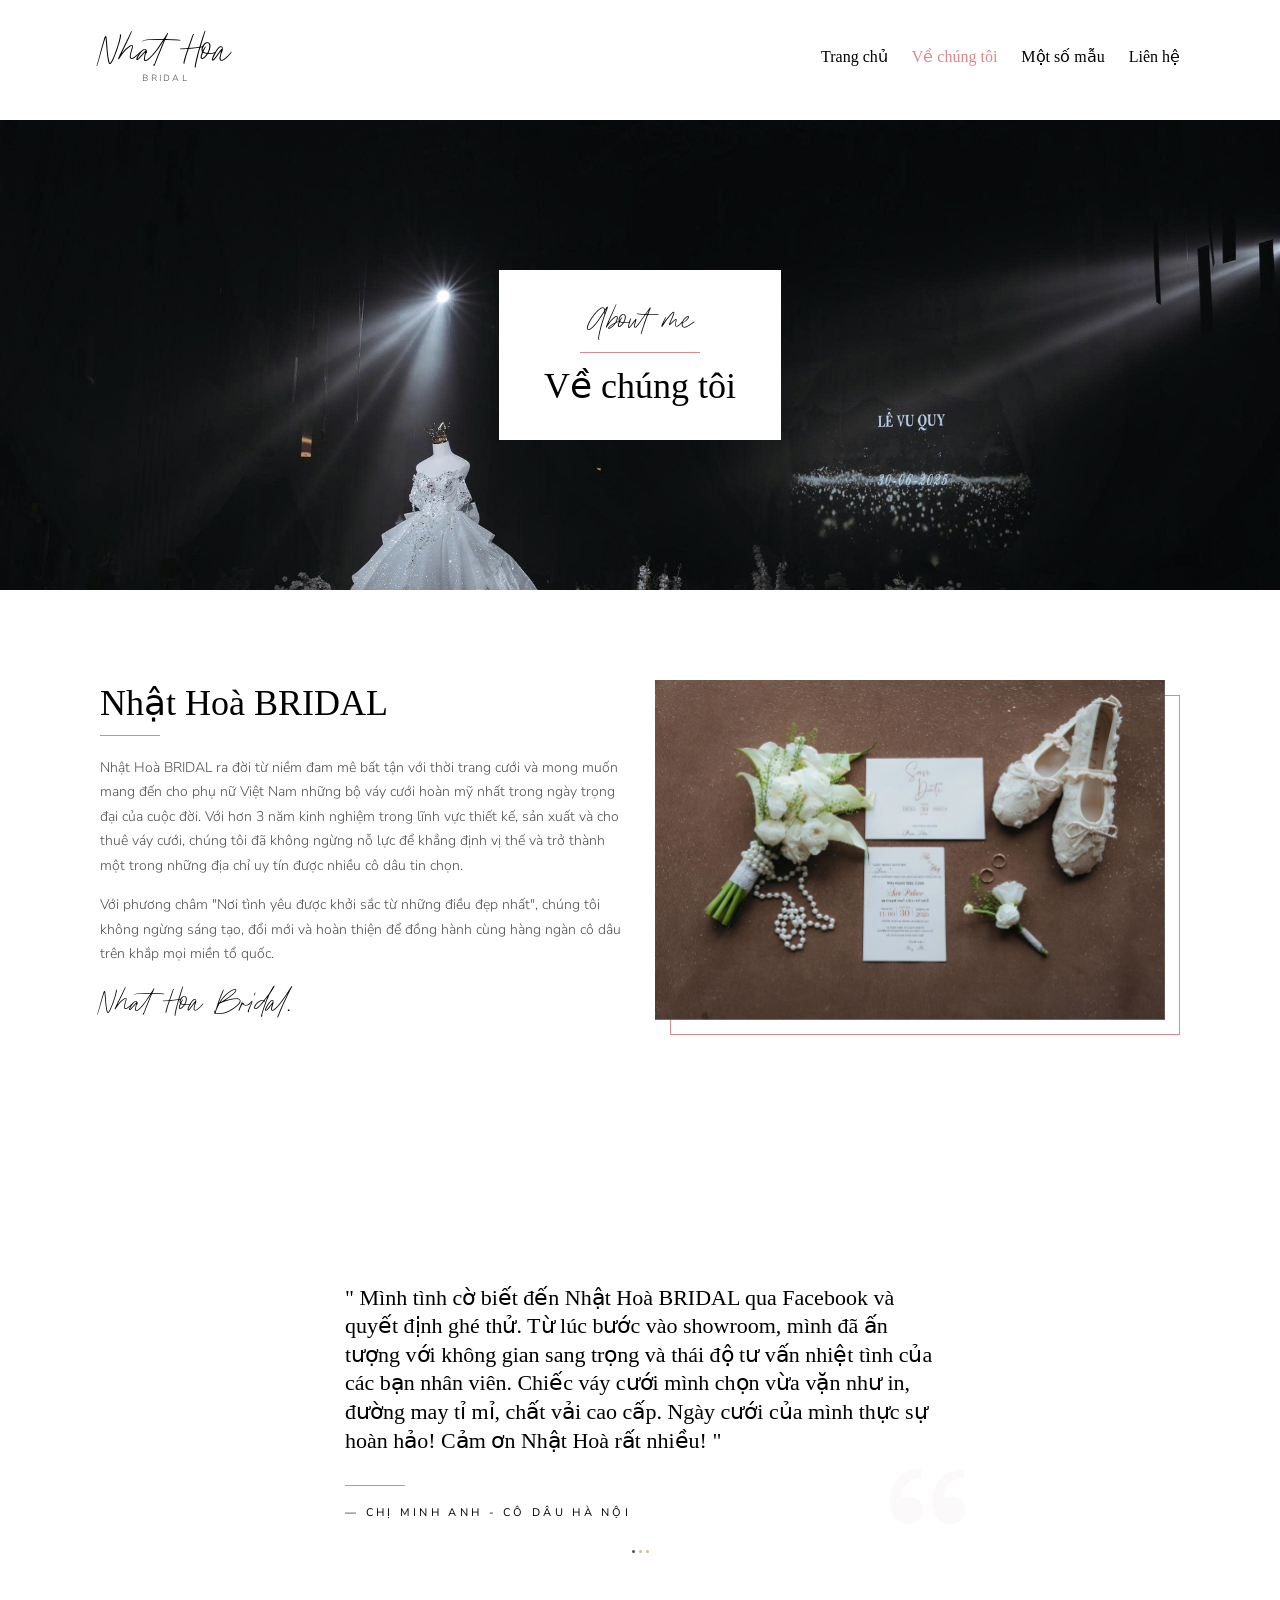
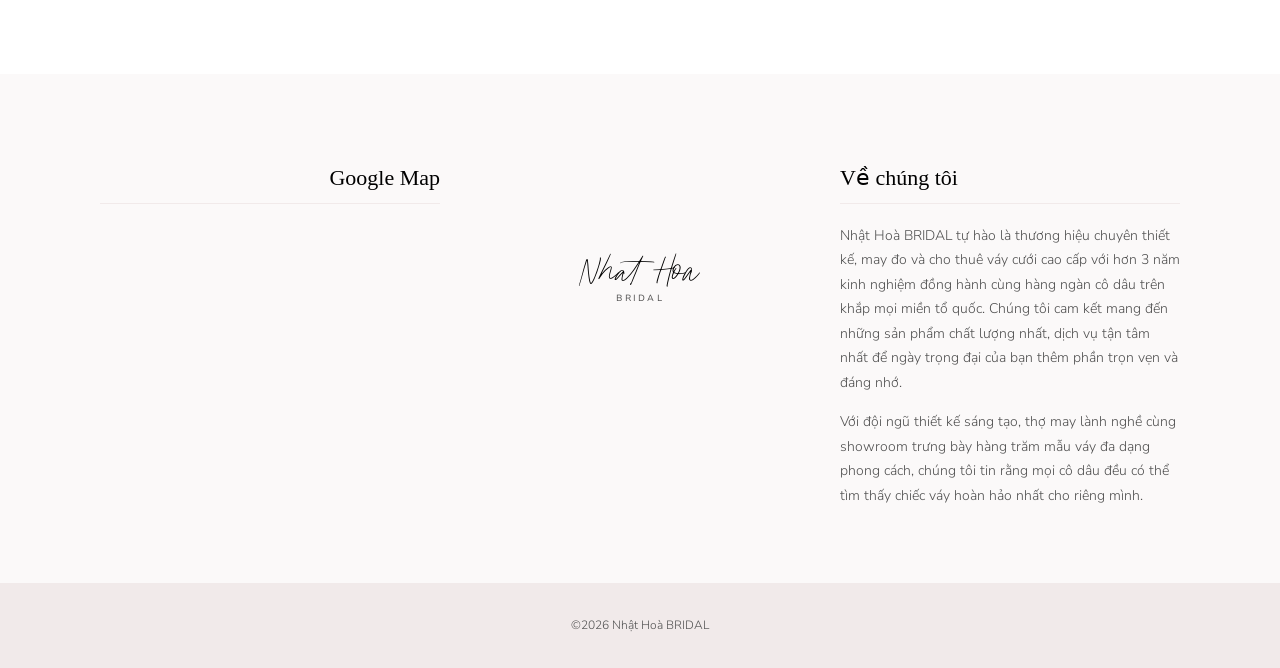
==== commit de2373b8: "nltmdev" ====
--- a/about.html
+++ b/about.html
@@ -69,13 +69,12 @@
     <div class="section-padding">
         <div class="container">
             <div class="row">
-                <div class="col-md-6">
-                    <h2>Hello there! I'm Caroline</h2>
+                <div class="col-md-6"> 
+                    <h2>Nhật Hoà BRIDAL</h2>
                     <hr class="line line-hr-left">
-                    <p>A wedding, pre-wedding and fashion photographer based in central Europe.</p>
-                    <p>Mauris porttitor magna vel ante luctus convallis. Nunc at tellus erat. Donec et magna lectus. Aliquam egestas vel arcu id maximus. Orci varius natoque penatibus et mate dis parturient montes, nascetur ridiculus mus. Praesent sollicitudin feugiat element. Suspendisse nec felis laoreet imperdiet metus vitae, suscipit ex.</p>
-                    <p>Quisque efficitur nisi nec tellus fringilla posuere. Sed ut scelerisque tortor. Mauris maximus sollicitudin purus, sed fringilla lorem auctor eget. Interdum et malesuada duruthemes the miss a comp dresire ifames.</p>
-                    <p class="signature">Nhat Hoa</p>
+                    <p>Nhật Hoà BRIDAL ra đời từ niềm đam mê bất tận với thời trang cưới và mong muốn mang đến cho phụ nữ Việt Nam những bộ váy cưới hoàn mỹ nhất trong ngày trọng đại của cuộc đời. Với hơn 3 năm kinh nghiệm trong lĩnh vực thiết kế, sản xuất và cho thuê váy cưới, chúng tôi đã không ngừng nỗ lực để khẳng định vị thế và trở thành một trong những địa chỉ uy tín được nhiều cô dâu tin chọn.</p>
+                    <p>Với phương châm "Nơi tình yêu được khởi sắc từ những điều đẹp nhất", chúng tôi không ngừng sáng tạo, đổi mới và hoàn thiện để đồng hành cùng hàng ngàn cô dâu trên khắp mọi miền tổ quốc.</p>
+                    <p class="signature">Nhat Hoa Bridal.</p>
                 </div>
                 <div class="col-md-6">
                     <div class="karla-about-img">
@@ -87,35 +86,35 @@
     </div>
 
     <!-- Testiominals -->
-    <div class="section-padding testimonials bg-img bg-fixed" data-overlay-light="1" data-background="images/banner/2.jpg">
+    <div class="section-padding testimonials bg-img bg-fixed" data-overlay-light="1" data-background="images/banner/1.jpg">
         <div class="container">
             <div class="row">
                 <div class="owl-carousel owl-theme col-md-8 offset-md-2 mb-30">
                     <div class="item-box"> <span class="quote">
                             <img src="images/quot.png" alt="">
                         </span>
-                        <h3>" Caroline is an amazing photographer!!! She made the pictures during our wedding and they look amazing. It's like she has a third sense to capture all the interesting moments that are taking place. "</h3>
+                        <h3>" Mình tình cờ biết đến Nhật Hoà BRIDAL qua Facebook và quyết định ghé thử. Từ lúc bước vào showroom, mình đã ấn tượng với không gian sang trọng và thái độ tư vấn nhiệt tình của các bạn nhân viên. Chiếc váy cưới mình chọn vừa vặn như in, đường may tỉ mỉ, chất vải cao cấp. Ngày cưới của mình thực sự hoàn hảo! Cảm ơn Nhật Hoà rất nhiều! "</h3>
                         <hr class="line line-hr-left">
                         <div class="info">
-                            <h6>— Marine & Kevin</h6>
+                            <h6>— Chị Minh Anh - Cô dâu Hà Nội</h6>
                         </div>
                     </div>
                     <div class="item-box"> <span class="quote">
                             <img src="images/quot.png" alt="">
                         </span>
-                        <h3>" Caroline is an amazing photographer!!! She made the pictures during our wedding and they look amazing. It's like she has a third sense to capture all the interesting moments that are taking place. "</h3>
+                        <h3>" Mình ở Sài Gòn nhưng vẫn đặt may váy cưới bên Nhật Hoà vì quá yêu thích các mẫu thiết kế trên Facebook. Các bạn hỗ trợ đo size online rất chi tiết, gửi hình ảnh, video suốt quá trình may. Khi nhận váy, mình đã thực sự bất ngờ vì nó đẹp hơn cả mong đợi! Chất lượng hoàn toàn xứng đáng với giá tiền. Nhất định sẽ giới thiệu cho các bạn thân! "</h3>
                         <hr class="line line-hr-left">
                         <div class="info">
-                            <h6>— Olivia & Enrico</h6>
+                            <h6>— Chị Thuỳ Linh - Cô dâu TP.HCM</h6>
                         </div>
                     </div>
                     <div class="item-box"> <span class="quote">
                             <img src="images/quot.png" alt="">
                         </span>
-                        <h3>" Caroline is an amazing photographer!!! She made the pictures during our wedding and they look amazing. It's like she has a third sense to capture all the interesting moments that are taking place. "</h3>
+                        <h3>" Mình chọn dịch vụ cho thuê váy cưới bên Nhật Hoà vì ngân sách có hạn nhưng vẫn muốn mặc thật đẹp. Các bạn tư vấn nhiệt tình, không hề tạo áp lực. Váy thuê vẫn rất mới, sạch sẽ, được chỉnh sửa vừa khít với cơ thể mình. Giá cả lại rất hợp lý! Cảm ơn Nhật Hoà đã giúp mình có một ngày cưới trọn vẹn mà không lo về chi phí. "</h3>
                         <hr class="line line-hr-left">
                         <div class="info">
-                            <h6>— Tammy & Matthew</h6>
+                            <h6>— Chị Phương Thảo - Cô dâu Huế</h6>
                         </div>
                     </div>
                 </div>
@@ -145,16 +144,10 @@
                     
                     <div class="col-md-4">
                         <div class="right-cont">
-                            <h3>Phần ni anh thử thay lại cái khác</h3>
+                            <h3>Về chúng tôi</h3>
                             <hr class="line mb-30">
-                            <ul class="list-unstyled">
-                                <li><a href="index.html#">Instagram</a></li>
-                                <li><a href="index.html#">Facebook</a></li>
-                                <li><a href="index.html#">YouTube</a></li>
-                                <li><a href="index.html#">Twitter</a></li>
-                                <li><a href="index.html#">Pinterest</a></li>
-                                <li><a href="index.html#">Send us a email</a></li>
-                            </ul>
+                            <p>Nhật Hoà BRIDAL tự hào là thương hiệu chuyên thiết kế, may đo và cho thuê váy cưới cao cấp với hơn 3 năm kinh nghiệm đồng hành cùng hàng ngàn cô dâu trên khắp mọi miền tổ quốc. Chúng tôi cam kết mang đến những sản phẩm chất lượng nhất, dịch vụ tận tâm nhất để ngày trọng đại của bạn thêm phần trọn vẹn và đáng nhớ.</p>
+                            <p>Với đội ngũ thiết kế sáng tạo, thợ may lành nghề cùng showroom trưng bày hàng trăm mẫu váy đa dạng phong cách, chúng tôi tin rằng mọi cô dâu đều có thể tìm thấy chiếc váy hoàn hảo nhất cho riêng mình.</p>
                         </div>
                     </div>
                 </div>
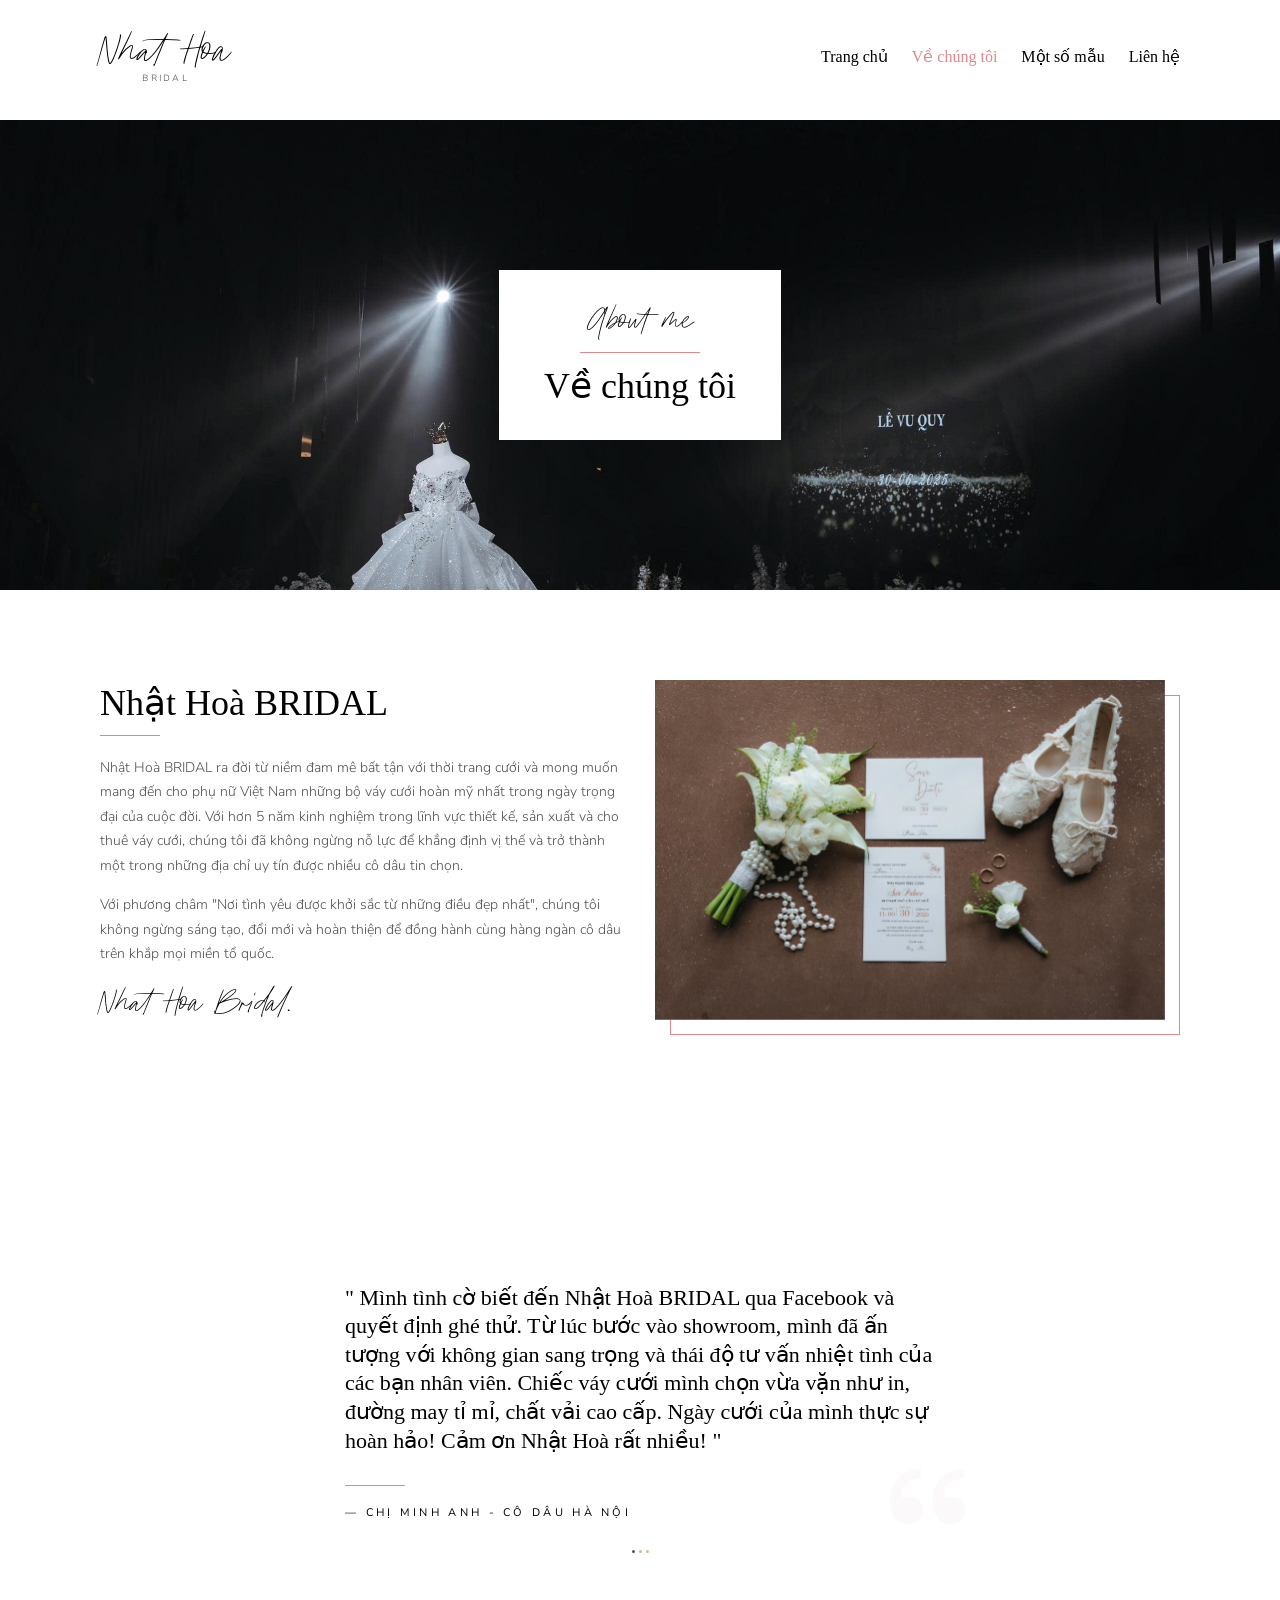
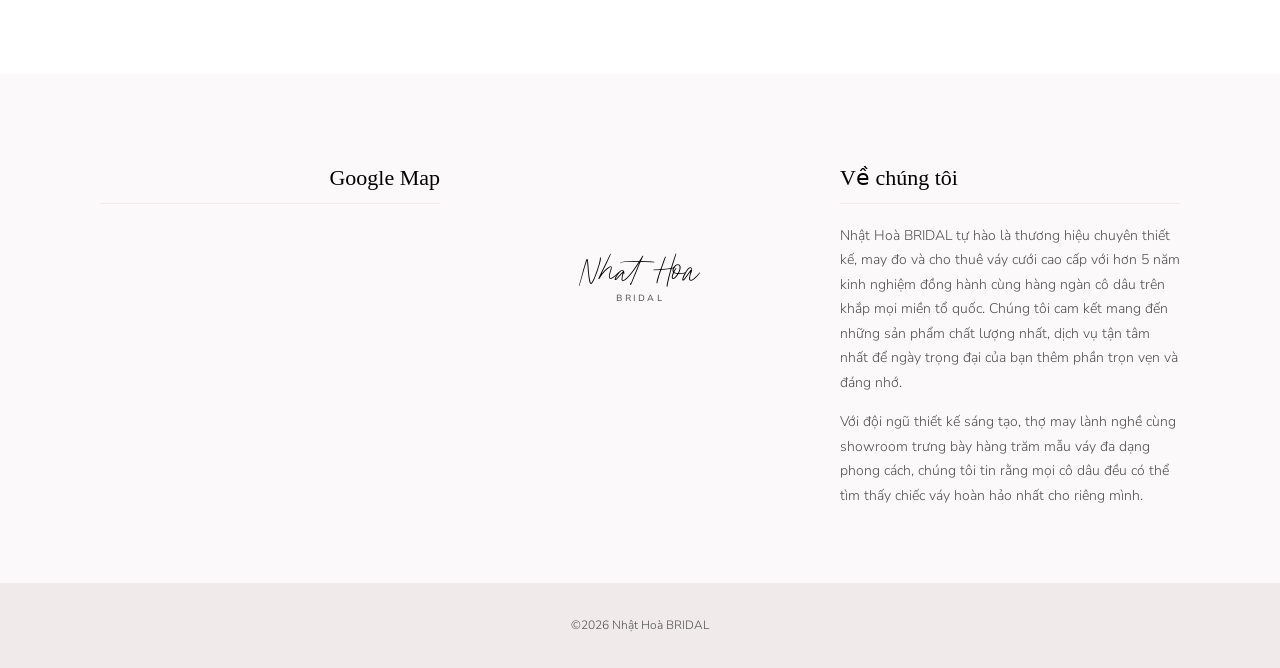
==== commit 9dedddb5: "nltmdev" ====
--- a/about.html
+++ b/about.html
@@ -72,7 +72,7 @@
                 <div class="col-md-6"> 
                     <h2>Nhật Hoà BRIDAL</h2>
                     <hr class="line line-hr-left">
-                    <p>Nhật Hoà BRIDAL ra đời từ niềm đam mê bất tận với thời trang cưới và mong muốn mang đến cho phụ nữ Việt Nam những bộ váy cưới hoàn mỹ nhất trong ngày trọng đại của cuộc đời. Với hơn 3 năm kinh nghiệm trong lĩnh vực thiết kế, sản xuất và cho thuê váy cưới, chúng tôi đã không ngừng nỗ lực để khẳng định vị thế và trở thành một trong những địa chỉ uy tín được nhiều cô dâu tin chọn.</p>
+                    <p>Nhật Hoà BRIDAL ra đời từ niềm đam mê bất tận với thời trang cưới và mong muốn mang đến cho phụ nữ Việt Nam những bộ váy cưới hoàn mỹ nhất trong ngày trọng đại của cuộc đời. Với hơn 5 năm kinh nghiệm trong lĩnh vực thiết kế, sản xuất và cho thuê váy cưới, chúng tôi đã không ngừng nỗ lực để khẳng định vị thế và trở thành một trong những địa chỉ uy tín được nhiều cô dâu tin chọn.</p>
                     <p>Với phương châm "Nơi tình yêu được khởi sắc từ những điều đẹp nhất", chúng tôi không ngừng sáng tạo, đổi mới và hoàn thiện để đồng hành cùng hàng ngàn cô dâu trên khắp mọi miền tổ quốc.</p>
                     <p class="signature">Nhat Hoa Bridal.</p>
                 </div>
@@ -86,7 +86,7 @@
     </div>
 
     <!-- Testiominals -->
-    <div class="section-padding testimonials bg-img bg-fixed" data-overlay-light="1" data-background="images/banner/1.jpg">
+    <div class="section-padding testimonials bg-img bg-fixed" data-overlay-light="1" data-background="images/banner/2.jpg">
         <div class="container">
             <div class="row">
                 <div class="owl-carousel owl-theme col-md-8 offset-md-2 mb-30">
@@ -146,7 +146,7 @@
                         <div class="right-cont">
                             <h3>Về chúng tôi</h3>
                             <hr class="line mb-30">
-                            <p>Nhật Hoà BRIDAL tự hào là thương hiệu chuyên thiết kế, may đo và cho thuê váy cưới cao cấp với hơn 3 năm kinh nghiệm đồng hành cùng hàng ngàn cô dâu trên khắp mọi miền tổ quốc. Chúng tôi cam kết mang đến những sản phẩm chất lượng nhất, dịch vụ tận tâm nhất để ngày trọng đại của bạn thêm phần trọn vẹn và đáng nhớ.</p>
+                            <p>Nhật Hoà BRIDAL tự hào là thương hiệu chuyên thiết kế, may đo và cho thuê váy cưới cao cấp với hơn 5 năm kinh nghiệm đồng hành cùng hàng ngàn cô dâu trên khắp mọi miền tổ quốc. Chúng tôi cam kết mang đến những sản phẩm chất lượng nhất, dịch vụ tận tâm nhất để ngày trọng đại của bạn thêm phần trọn vẹn và đáng nhớ.</p>
                             <p>Với đội ngũ thiết kế sáng tạo, thợ may lành nghề cùng showroom trưng bày hàng trăm mẫu váy đa dạng phong cách, chúng tôi tin rằng mọi cô dâu đều có thể tìm thấy chiếc váy hoàn hảo nhất cho riêng mình.</p>
                         </div>
                     </div>
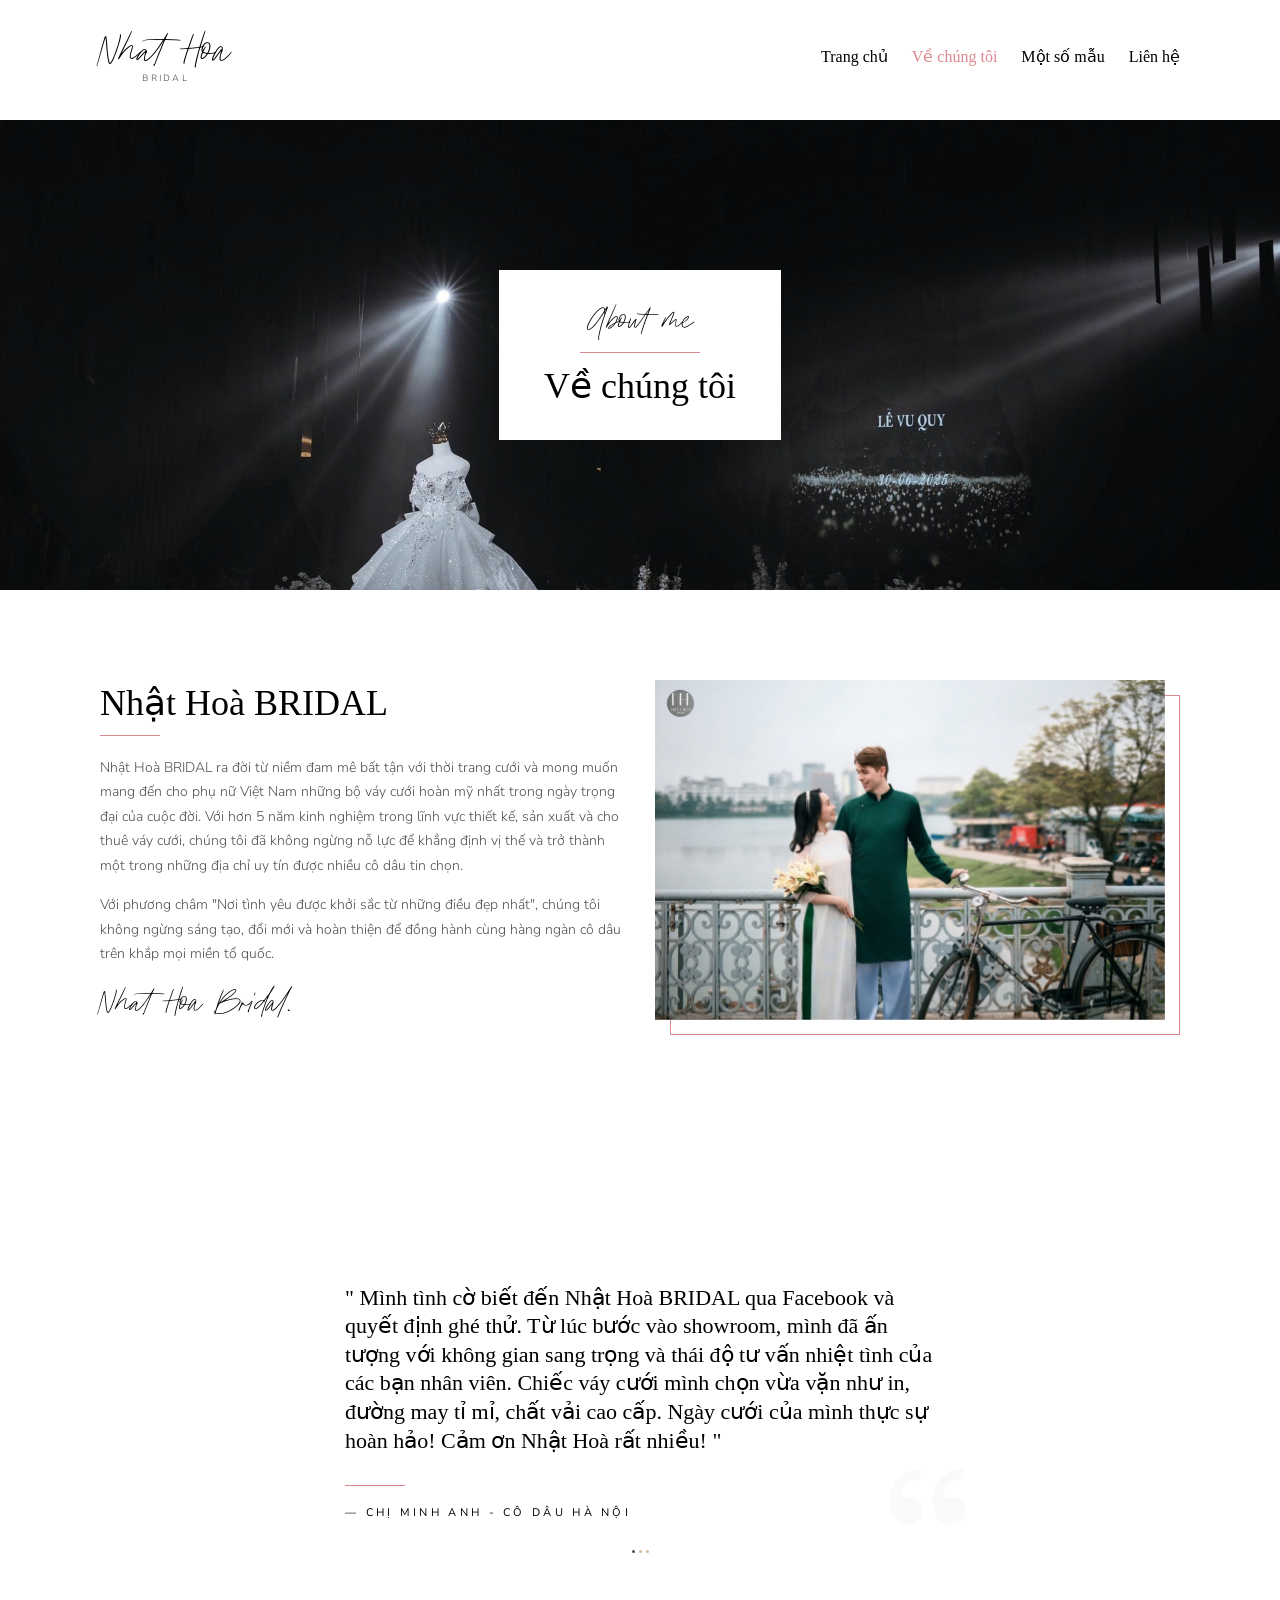
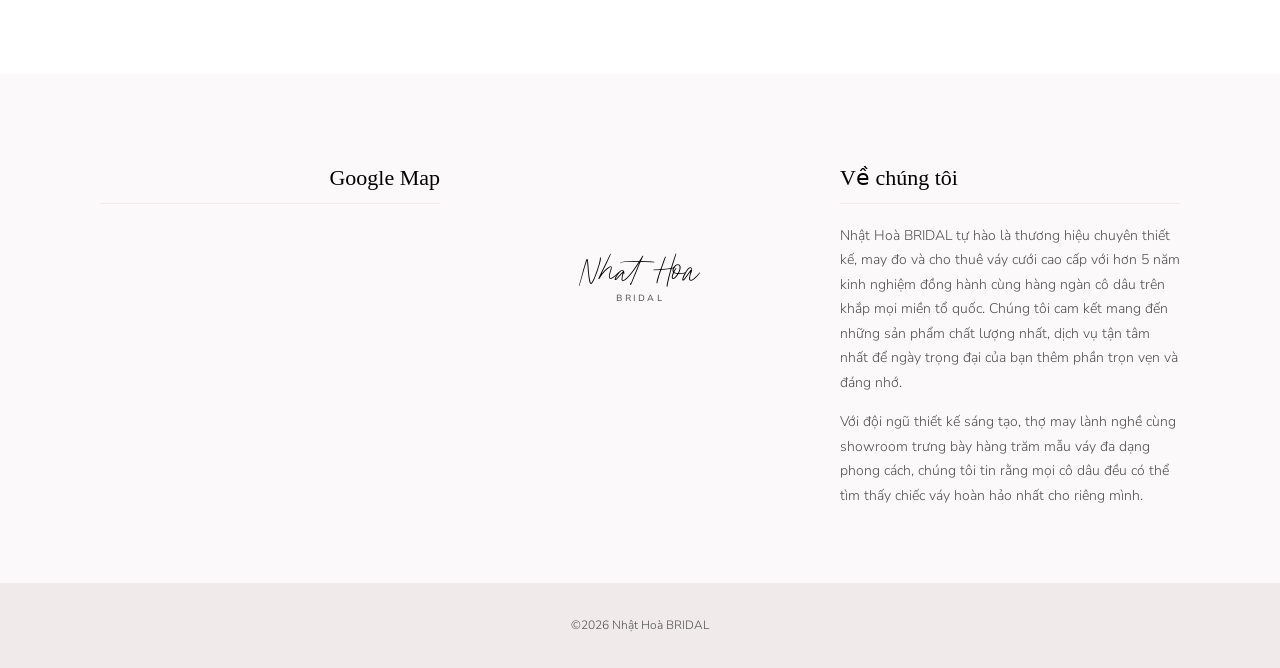
==== commit ad514e68: "nltmdev" ====
--- a/about.html
+++ b/about.html
@@ -78,7 +78,7 @@
                 </div>
                 <div class="col-md-6">
                     <div class="karla-about-img">
-                        <div class="img"> <img src="images/about.jpg" alt=""> </div>
+                        <div class="img"> <img src="images/aboutnhathoa1.jpg" alt=""> </div>
                     </div>
                 </div>
             </div>
